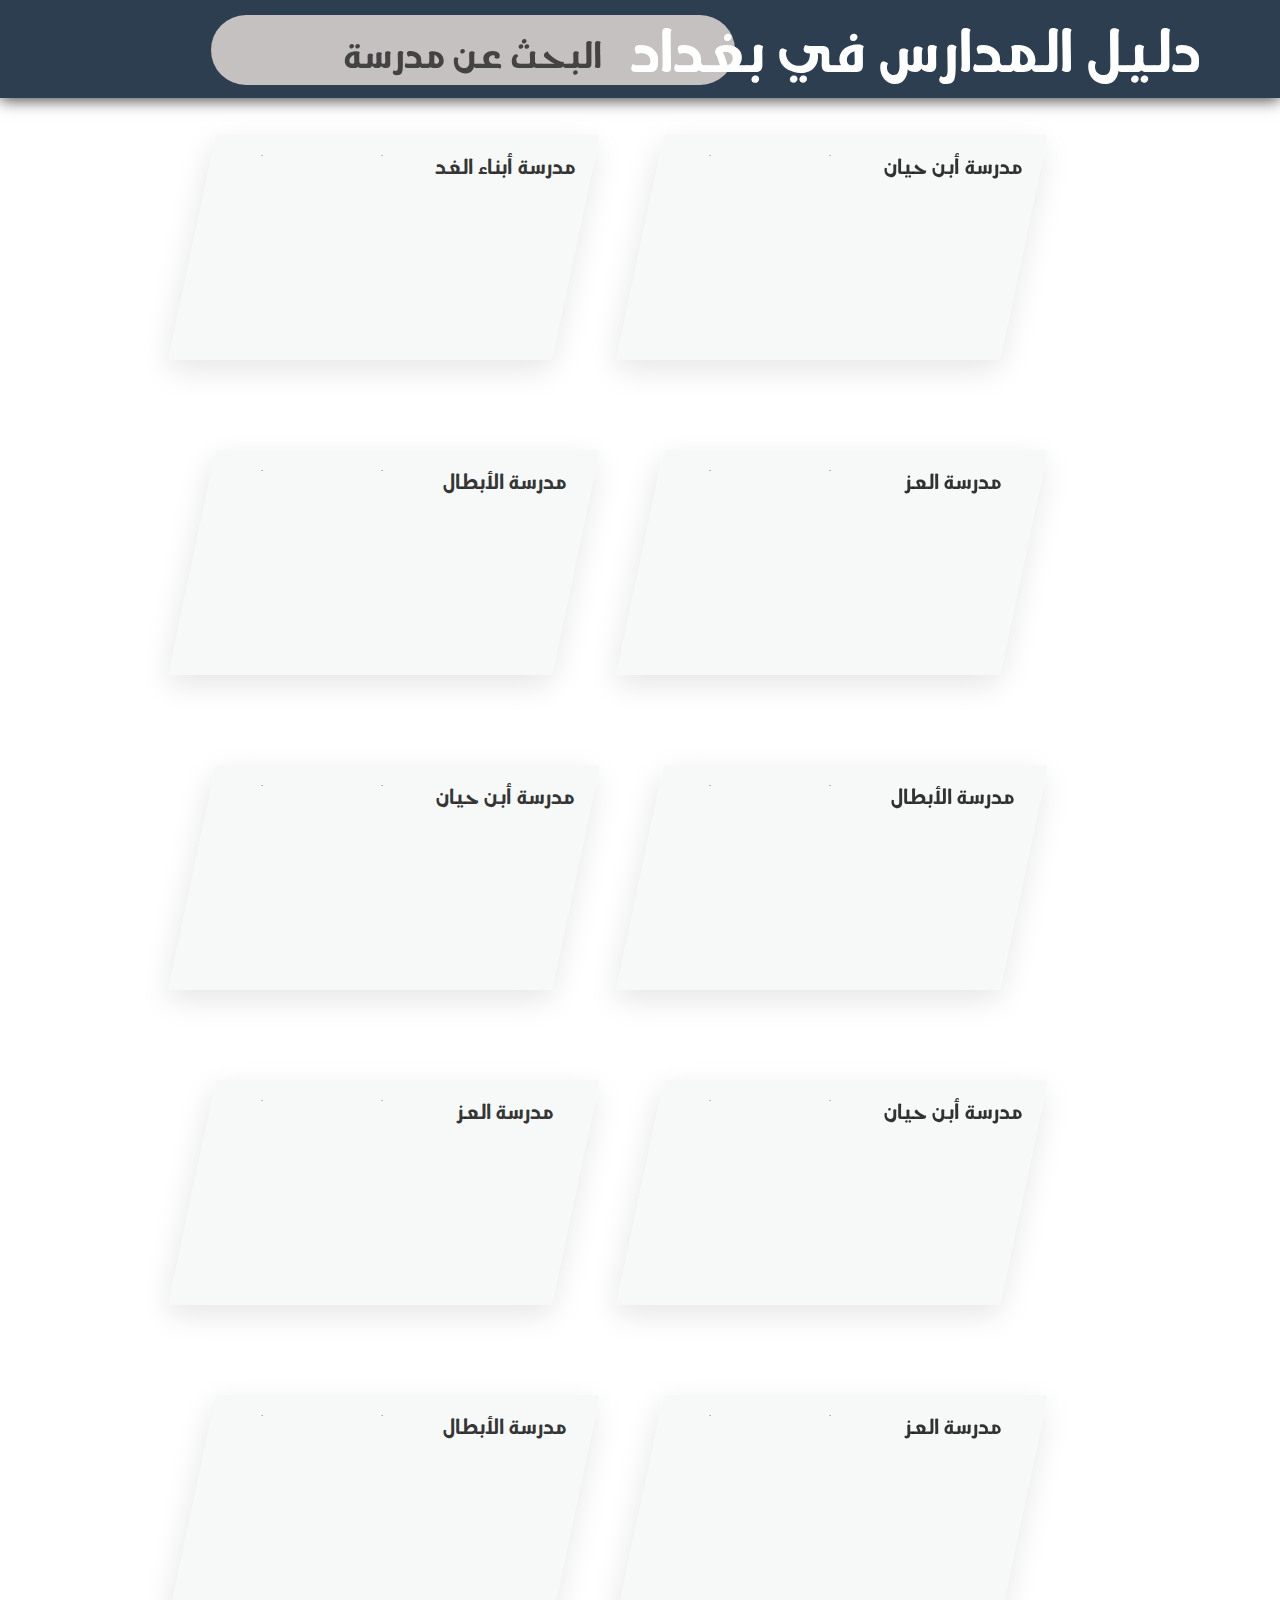
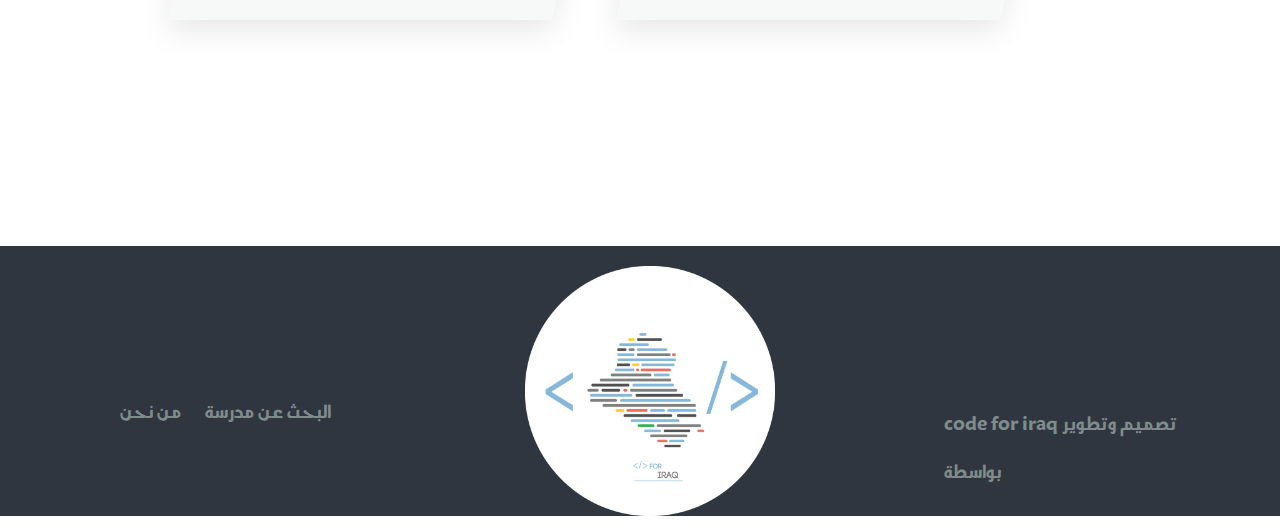
==== table.html @ 4a54a431 "add file" ====
<!DOCTYPE html>
<html >
    
    <head>
        <meta charset="utf-8">
        <title>Baghdad Schools</title>
        <link rel="stylesheet" href="style.css">
        <link rel="stylesheet" href="font.css"> 


    </head>
    <body>
      <header class="header-2">
            <div class=" ganeral_item">
                    <form action="#" class="search">
                            <input type="text" class="search__input" placeholder="البحث عن مدرسة">
                    </form>
                <span class="label">دليل المدارس في بغداد</span> 
            </div>      
            
                
            <div class="card_space">
            <div class="card-1 card ">
                <span class="school_name"> مدرسة أبناء الغد الثانوية</span>
                <div class="btn btn_blue btn-11">تفاصيل</div>
                <div class="btn btn_blue btn-12"> عرض الموقع</div>

                <div class="mapouter">
                    <div class="gmap_canvas">
                        <iframe  id="gmap_canvas" src="https://maps.google.com/maps?q=university%20of%20san%20francisco&t=&z=13&ie=UTF8&iwloc=&output=embed" frameborder="0" scrolling="no" marginheight="0" marginwidth="0">
                        </iframe>
            </div>
        </div>
    </div>

           
    <div class="card-1 card ">
            <span class="school_name"> مدرسة أبن حيان الأعدادية</span>
            <div class="btn btn_blue btn-11">تفاصيل</div>
            <div class="btn btn_blue btn-12"> عرض الموقع</div>

            <div class="mapouter">
                <div class="gmap_canvas">
                    <iframe  id="gmap_canvas" src="https://maps.google.com/maps?q=university%20of%20san%20francisco&t=&z=13&ie=UTF8&iwloc=&output=embed" frameborder="0" scrolling="no" marginheight="0" marginwidth="0">
                    </iframe>
        </div>
    </div>
</div>

<div class="card">
        <span class="school_name"> مدرسة الأبطال الأبتدائية</span>
        <div class="btn btn_blue btn-11">تفاصيل</div>
        <div class="btn btn_blue btn-12"> عرض الموقع</div>

        <div class="mapouter">
            <div class="gmap_canvas">
                <iframe  id="gmap_canvas" src="https://maps.google.com/maps?q=university%20of%20san%20francisco&t=&z=13&ie=UTF8&iwloc=&output=embed" frameborder="0" scrolling="no" marginheight="0" marginwidth="0">
                </iframe>
    </div>
</div>
</div>

<div class="card">
        <span class="school_name"> مدرسة العز مالمتوسطة</span>
        <div class="btn btn_blue btn-11">تفاصيل</div>
        <div class="btn btn_blue btn-12"> عرض الموقع</div>

        <div class="mapouter">
            <div class="gmap_canvas">
                <iframe  id="gmap_canvas" src="https://maps.google.com/maps?q=university%20of%20san%20francisco&t=&z=13&ie=UTF8&iwloc=&output=embed" frameborder="0" scrolling="no" marginheight="0" marginwidth="0">
                </iframe>
    </div>
</div>
</div>

<div class="card">
    <span class="school_name"> مدرسة أبن حيان الأعدادية</span>
    <div class="btn btn_blue btn-11">تفاصيل</div>
    <div class="btn btn_blue btn-12"> عرض الموقع</div>

    <div class="mapouter">
        <div class="gmap_canvas">
            <iframe  id="gmap_canvas" src="https://maps.google.com/maps?q=university%20of%20san%20francisco&t=&z=13&ie=UTF8&iwloc=&output=embed" frameborder="0" scrolling="no" marginheight="0" marginwidth="0">
            </iframe>
</div>
</div>
</div>

<div class="card">
<span class="school_name"> مدرسة الأبطال الأبتدائية</span>
<div class="btn btn_blue btn-11">تفاصيل</div>
<div class="btn btn_blue btn-12"> عرض الموقع</div>

<div class="mapouter">
    <div class="gmap_canvas">
        <iframe  id="gmap_canvas" src="https://maps.google.com/maps?q=university%20of%20san%20francisco&t=&z=13&ie=UTF8&iwloc=&output=embed" frameborder="0" scrolling="no" marginheight="0" marginwidth="0">
        </iframe>
</div>
</div>
</div>

<div class="card">
<span class="school_name"> مدرسة العز مالمتوسطة</span>
<div class="btn btn_blue btn-11">تفاصيل</div>
<div class="btn btn_blue btn-12"> عرض الموقع</div>

<div class="mapouter">
    <div class="gmap_canvas">
        <iframe  id="gmap_canvas" src="https://maps.google.com/maps?q=university%20of%20san%20francisco&t=&z=13&ie=UTF8&iwloc=&output=embed" frameborder="0" scrolling="no" marginheight="0" marginwidth="0">
        </iframe>
</div>
</div>
</div>

<div class="card">
    <span class="school_name"> مدرسة أبن حيان الأعدادية</span>
    <div class="btn btn_blue btn-11">تفاصيل</div>
    <div class="btn btn_blue btn-12"> عرض الموقع</div>

    <div class="mapouter">
        <div class="gmap_canvas">
            <iframe  id="gmap_canvas" src="https://maps.google.com/maps?q=university%20of%20san%20francisco&t=&z=13&ie=UTF8&iwloc=&output=embed" frameborder="0" scrolling="no" marginheight="0" marginwidth="0">
            </iframe>
</div>
</div>
</div>

<div class="card">
<span class="school_name"> مدرسة الأبطال الأبتدائية</span>
<div class="btn btn_blue btn-11">تفاصيل</div>
<div class="btn btn_blue btn-12"> عرض الموقع</div>

<div class="mapouter">
    <div class="gmap_canvas">
        <iframe  id="gmap_canvas" src="https://maps.google.com/maps?q=university%20of%20san%20francisco&t=&z=13&ie=UTF8&iwloc=&output=embed" frameborder="0" scrolling="no" marginheight="0" marginwidth="0">
        </iframe>
</div>
</div>
</div>

<div class="card">
<span class="school_name"> مدرسة العز مالمتوسطة</span>
<div class="btn btn_blue btn-11">تفاصيل</div>
<div class="btn btn_blue btn-12"> عرض الموقع</div>

<div class="mapouter">
    <div class="gmap_canvas">
        <iframe  id="gmap_canvas" src="https://maps.google.com/maps?q=university%20of%20san%20francisco&t=&z=13&ie=UTF8&iwloc=&output=embed" frameborder="0" scrolling="no" marginheight="0" marginwidth="0">
        </iframe>
</div>
</div>
</div>
</div>
        </header>

        <div class="popup" id="popup">

                <div class="popupwindow">
                    <div class="exit" >
                        <a href="#exit">
                        <img class="exit_img" src="icon.png" alt="exit icon">
                        </a>
                    </div>
        
                   
                    <p class="aboutus_p">
                        
                        
                    وهي مبادرةإنسانية غير ربحية تهدف الى خدمة المجتمع 
                    عن طريق البرمجة، تعتبر هذه المبادرة مبادرة تعليمية حقيقية ترعى المهتمين بتعلم تصميم وبرمجة تطبيقات الهاتف الجوال 
                    ومواقع الانترنت وبرامج الحاسوب والشبكات والاتصالات ونظم تشغيل الحاسوب باستخدام التقنيات مفتوحة المصدر كما توفر لهم
                    جميع الدروس التعليمية الازمة وبشكل مجاني تماما بل الاهم من ذلك تعتمد على مبدا المواطنة والمشاركة الفاعلة
                    في تأسيس وبناء المجتمع تدعو هذه المبادرة جميع الطلبة والخريجين والهواة والاساتذة الجامعيين والمهتمين
                    مجال البرمجة وتقنيات المعلومات وكذلك الاختصاصات الأخرى السب التطوع والمشاركة الفعلية لأجل الاتقاء 
                    بواقع البلد, حيث تعتبر فرضة عظيمة اكتساب الخبرة والمهارة عن طريق تصميم وتنفيذ برامج وتطبيقات 
                    من شأنها خدمة المواطن وذلك ضمن مجاميع عمل نشطة وفعالة يتعاون فيها جميع الافراد كفريق واحد
                    تبادل الآراء والخبرات ويطرح الافكار ليتم مناقشتها وتطبيقها على أرض الواقع, كما تفتح المجال
                    لجميع المواطنين العراقيين ومن جميع الاختصاصات الى المشاركة الفاعلة في هذه المشاريع لرفد 
                    .الفريق بالخبرات والأفكار والآراء والمقترحات التي من شأنها خدمة المجتمع بأفضل ما يمكن 
        
                    </p>
        
                    <img class="logo_img popup_logo" src="logo.png" alt="code for iraq logo">
        
        
                </div>
        
            </div>
        
            </main>
                <footer class="footer">
        
                    <div class="footer_nav" >
                        <ul >
                                <li class="nav_item about_us_butom " ><a class="nav_item-b" id="popup" href="#popup" >من نحن</li>
                                <li class="nav_item"> <a class="nav_item-b" href="index.html#school_search">البحث عن مدرسة</a> </li>
                            </ul>
        
                    </div>
                    <div class="logo">
                            <img class="logo_img" src="logo.png" alt="code for iraq logo">
                            
                    </div>
        
                    <div class="copyright"> code for iraq تصميم وتطوير بواسطة</div>
        
                </footer>
        
               
        

        
        <script src="javs.js"></script>

    </body>
</html>
---- style.css ----
/*....................basic set .....................*/
/*....................basic set .....................*/
/*....................basic set .....................*/
*,
*::before,
*::after {
  margin: 0;
  padding: 0;
  box-sizing: inherit; 
  user-select: none;
}
html {
    box-sizing: border-box;
    font-size: 62.5%;
    font-family: 'AraJozoor-Regular';
	src: url('font/AraJozoor-Regular.eot');
	src: local('☺'), url('font/AraJozoor-Regular.woff') format('woff'), url('font/AraJozoor-Regular.ttf') format('truetype'), url('font/AraJozoor-Regular.svg') format('svg');
	font-weight: normal;
    font-style: normal;
    background-color: #fff ;

}




/*....................header&section .....................*/
/*....................header&section .....................*/
/*....................header&section .....................*/

.header{
    height: 96vh;
    background-image: linear-gradient(to right bottom,rgba(52, 73, 94,0.8), rgba(44, 62, 80,0.8)), url(school.jpg);
    background-size: cover ;
    background-position: top;
    display: flex ;
    justify-content: center;
    overflow: hidden;
    position: relative;
    background-attachment: fixed;
}

.section-2{
    margin: 4vh 2vw 0  2vw ;
    border-radius: 3px ;
    height: 105vh;
    display: flex ;
    justify-content: center;
    overflow: hidden;
    position: relative;
    background-color:rgba(236, 240, 241, 0.5);

}

.header-2{
    width: 98vw ;
    height: 200.1vh;
    background-color: #fff ;
    position: relative;
    overflow: hidden;
}

/*....................index layout .....................*/
/*....................index layout .....................*/
/*....................index layout .....................*/

/*....................header .....................*/
.write-continer{
    position: relative;
    top:30vh ;
    color: #fff ;
    font-size: 5rem ;
    text-align: right ;  
}

.write-1{
    margin: -5vh ;
}

.write-2{
    margin-right: 2vw ;

}
/*....................section-2 .....................*/


.ganeral_item {
    height: 12vh;
    width: 100vw;
    background-color: rgb(44, 62, 80) ;
    margin-top: -1rem ;
    padding: 0 ;
    font-size: 5rem ;
    color: #fff ;
    text-align: right ;
    position: fixed;
    top: 0;
    z-index: 100 ;
    box-shadow: 0px 2px 15px 0px rgba(0,0,0,0.75);;

}


.item{
    display: flex ;
    justify-content: center ;
    position: absolute;
}

.item-2{
    display: flex ;
    justify-content: center;
    top: 70vh ;
    position: absolute;
}

.item-3 {
    display: flex;
    text-align: center ;
    justify-content: center;
    position: absolute;
    top: 82vh ;
}

.item-4{
    display: flex ;
    justify-content: center;
    top: 57vh ;
    position: absolute;
}


/*....................footer .....................*/
.footer{
    margin-top: 5vh ;
    width: 100%;
    height: 30vh;
    background-color: #2f3640 ;
    display: flex ;
    justify-content: space-between ;
}

.logo{
    margin-top: 2rem ;
}
.logo:hover{
}


.logo_img{
    height: 25rem;
}

.copyright{
    
    margin-top: 12% ;
    margin-right: 8rem ;
    width:20vw ;
    font-size: 2rem ;
    color: #7f8c8d ;
}

.footer_nav{
    margin-top: 11% ;
    margin-left: 10rem ;
    width:20vw ;
    font-size: 2rem ;
    color: #7f8c8d ;
    display: inline-block;
}
.nav_item{
    display: inline-block ;
    margin-left: 2rem ;
    padding-bottom: 0 ;

}

.nav_item-b{
     text-decoration: none ;
     color: #7f8c8d ;
     transition: all .4s  ;    
}

.nav_item-b:hover {
    color: rgba(255, 255, 255, 0.836) ;
    border-bottom: 3px solid rgba(255, 255, 255, 0.836)  ;
}




/*....................contents .....................*/
/*....................contents .....................*/
/*....................contents .....................*/

/*....................btn.....................*/

.btn {
    position: absolute;
    font-size: 5rem ;
    color: #fff ;
    cursor: pointer;
    border-radius: 10px ;
    text-align: center ;
    text-decoration: none;
}


.btn::before {
    content: "" ;
    width: 0;
    height: 100%;
    position: absolute;
    top: 50% ;
    left: 50%;
    transform: translate(-50% , -50%) ;
    border-radius: 10px;
    z-index: -1 ;
    background-color: #fff ;
    transition: all .4s  ease-out ;    
    
}

.btn:hover::before {
    width: 100%;
}

.btn_blue{
    background-color: rgba(44, 62, 80,0.9) ;
    padding: 0 ;
    height: 10vh;
    width: 15vw;
    transition: all 0.4s ;
}

.btn_orange{
    background-color: rgba(230, 125, 34, 0.9) ;
    height: 12vh;
    width: 20vw;
}


.btn_orange:hover,
.btn_orange:visited
{

    box-shadow: 2px 2px 6px rgba(166, 207, 248, 0.9);
    transform: translateY(-3px);
    color:rgb(31, 31, 31);
    transition: all 0.4s ;
        
}

.btn_blue:hover {
    box-shadow: 2px 2px 8px rgba(230, 125, 34, 0.3);
    transform: translateY(-3px);
    transition: all 0.4s ;
    color:rgb(31, 31, 31);

}


      

.btn-1{
    top: 10vh ;
}
.btn-2{
    top: 26vh ;
    left:2vw ;
}
.btn-3{
    top: 26vh ;
    right:2vw ;
}
.btn-4{
    top: 42vh ;
}

.btn-5{
    left: 50vw;
}
.btn-6{
    right:50vw ;
}
.btn-14{
    right:50vw ;
}
.btn-13{
    left:50vw ;
}
.btn-7{
    left: 50vw;

}
.btn-8{
    border-radius: 150px ;
    opacity: 0 ;
}
.btn-9{
    right: 50vw;


}

.btn-11,
.btn-12{
 width: 1px;
 height:1px;
 font-size: 0rem ;
 position: absolute ;
}

.btn-11{
    top: 2rem ;
    left: 17rem;
}

.btn-12{
    top: 2rem ;
    left: 5rem;
}

.btn-10{
    right: 10vw;
    height: 7vh;
    width: 10vw ;
    font-size: 250% ;
}


/*....................search.....................*/
.search{
    position: absolute;
    display: inline ;
    top:  0 ;
    left: 8rem ;
}

.search__input {
    font-family: inherit ;
    font-size: 100%;
    color: rgb(54, 52, 52); 
    background-color: rgb(197, 193, 193);
    border: none;
    padding: 2rem 2rem;
    border-radius: 100px;
    width: 80%;
    height: 7rem;
    text-align: center;
    transition: all .4s;

}
.search__input:focus {
      outline: none;
      width: 100%;
      background-color: rgb(255, 255, 255);
      text-align: right;

 }
.search__input::-webkit-input-placeholder {
    font-size: 80% ;
    color: rgb(68, 67, 67); 

}

.search__input_big{
    width: 125%;
    height: 7.5rem;
    font-size: 6em ;
}

.search_big{
    top: 50vh;
    left: 25vw;
}

.search__input_big:focus { outline: none;
    width: 150%;
    transform: translatey(-1rem) ;
    transform: translateX(-3rem) ;
}
/*....................label.....................*/

.label{
    position: absolute;
    top:  -2rem ;
    right: 8rem ;
    display: inline ;
    font-size: 130% ;

}
.show_select{
    display: flex;
    text-align: center ;
    justify-content: center;
    position: absolute;
    top: 94vh ;
}

.show_select-text{
   position: absolute;
   left:0vw;
   height: 7vh;
   width: 30vw ;
   background-color: #fff ;
   color: inherit ;
   font-family: inherit ;
   font-size: inherit ;
   border-radius: 10px ;
   text-align: center ;
    font-size: 250%;
}

/*....................card.....................*/
.card_space{
    width: 70vw ;
    display: flex ;
    margin-left: 10vw ;
    justify-content: center ;
    text-align: center ;
    flex-wrap: wrap ;

}

.card{
    position: relative;
    margin-top:10vh ;
    margin-left: 5vw ;
    width: 30vw ;
    height: 25vh;
    background-color: rgba(236, 240, 241, 0.418) ;
    border-radius: 3px ;
    box-shadow: 0 1rem 3rem rgba(0,0,0,0.1);
    transform: skewX(-12deg);
}

.card-1{
    margin-top:15vh !important ;
}
.school_name{
    color: rgba(0, 0, 0, 0.8) ;
    position: absolute ;
    top: .25rem ;
    right: 1rem ;
    font-size: 2.3rem;
    font-weight: 100 ;
    height: 30% ;
    width: 40% ;
    transform: skewX(12deg);
    text-align: center ;
    transition: color .6s ;
    overflow: hidden;
    
}
.school_name::before{
    content: "";
    position: absolute;
    top: 0;
    left: 0;
    height: 100%;
    width: 3px;
    border-radius: 10px;
    background-color:rgb(230, 125, 34);
    transform: scaleY(0);
    z-index: -1 ;
    transition: transform .2s,
                width .4s cubic-bezier(1,0,0,1) .2s,
                background-color .1s;
               

}
.card:hover .school_name::before{
    transform: scaleY(1);
    width: 100% ;
}
.card:hover .school_name{
    color: #fff ;
}

.card:hover .btn-11,
.card:hover .btn-12
{
    width: 10rem ;
    height:auto;
    font-size: 2rem ;
    border-radius: 10px ;

}

/*gps*/
.mapouter{position:relative;
    position: absolute ;
    top: 7.9rem ;
    height:60%;
    width:99%;
    border-radius: 5px ;

}
   
#gmap_canvas {
    overflow:hidden;
        background:none!important;
        height:60%;
        width:99%;
}


/*....................popup-window.....................*/


.popup{
    opacity: 0;
    z-index: -1000 ;
    position: fixed;
    top: 0 ;
    height: 100vh;
    width: 100vw ;
    background-color:rgba(45, 52, 54,.9);
    display: flex ;
    justify-content: center ;
    text-align: center ;
    transition: all .1s  ;
}

.popupwindow{
    position: absolute;
    top: 50%;
    transform: scale(.0005) translatey(-50%);
    z-index: 10000 ;
    height: 65vh;
    width: 70vw ;
    background-color: #fff ;
    color: black ;
    text-align: right ;
    font-size: 2rem ;
    padding: 15rem 14rem 0rem 10rem ;
    box-shadow: 0px 2px 6px  rgba(0, 0, 0, 0.8) ;
    border-radius: 4px ;
    transition:  .4s .3s;
}

.exit{
    position: absolute;
    top:3rem ;
    right: 3rem ;
    border-radius: 1000rem ;
    height: 2.8rem ;
    width: 2.8rem ;
    transition: all .4s ;
}

.exit:hover{
    background-color:  rgba(230, 125, 34, 0.8);
    transform: translatey(-3px);
    box-shadow: 4px 10px 10px 0px rgba(0,0,0,0.75);;
}

.exit_img{
    height: 3.5rem ;
    width: 3.5rem ;
    transform: translatey(-3px);
    transition: all .4s ;
}

.exit_img:hover{
    transform: translatey(-3px);
}
.popup_logo{
    position: absolute;
    top: -7rem ;
    left: 50% ;
    transform: translateX(-50%);
    z-index: -1 ;
    transition: all .4s ;
}
.popup:target{
    opacity: 1;
    z-index: 1000 ;

}

.popup:target .popupwindow {
    transform: scale(1) translatey(-50%);

}
.popup_logo:hover{
    animation: logo_inmation .8s infinite ease-out;
    
}

@keyframes logo_inmation {

0%{
    transform: scale(1) translate(0 ,0) translatex(-50%);
}

50%{
    transform: scale(1.05) translate(4px ,-4px) translatex(-50%);

}

100%{
    transform: scale(1.001) translate(.11px ,-.11px) translatex(-50%);
}

}
---- font.css ----
/*
= = = = = = = = = = = = = = = = = = = = = = = = = = = = = = = = =  
=     00   00 00 00   00 00 00   00 00 00   00 00 00   00 00    =
=     00   00    00        00    00    00   00    00   00       =
=     00   00    00      00      00    00   00    00   00       =
=     00   00    00    00        00    00   00    00   00       =
=  00 00   00 00 00   00 00 00   00 00 00   00 00 00   00       =
= = = = = = = = = = = = = = = = = = = = = = = = = = = = = = = = =
*/

@font-face {
	font-family: 'AraJozoor-Regular';
	src: url('font/AraJozoor-Regular.eot');
	src: local('☺'), url('font/AraJozoor-Regular.woff') format('woff'), url('font/AraJozoor-Regular.ttf') format('truetype'), url('font/AraJozoor-Regular.svg') format('svg');
	font-weight: normal;
	font-style: normal;
}
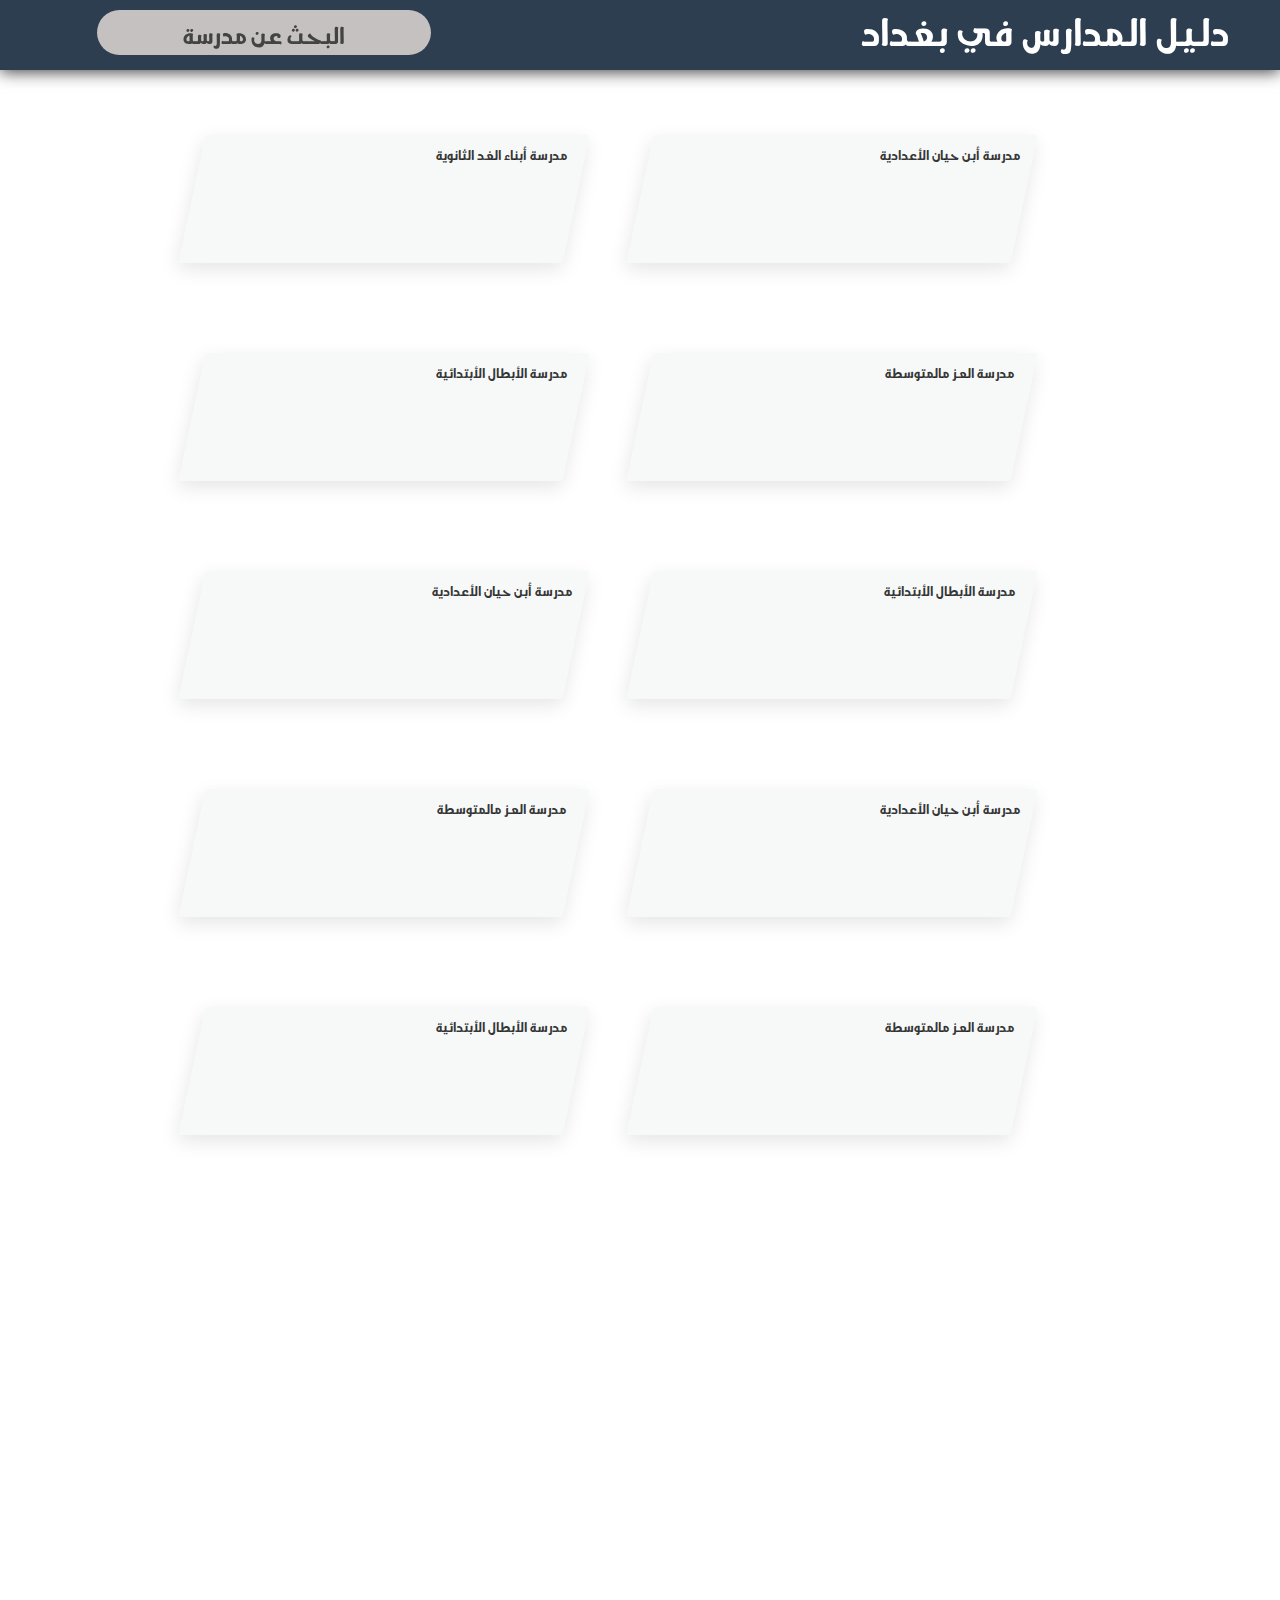
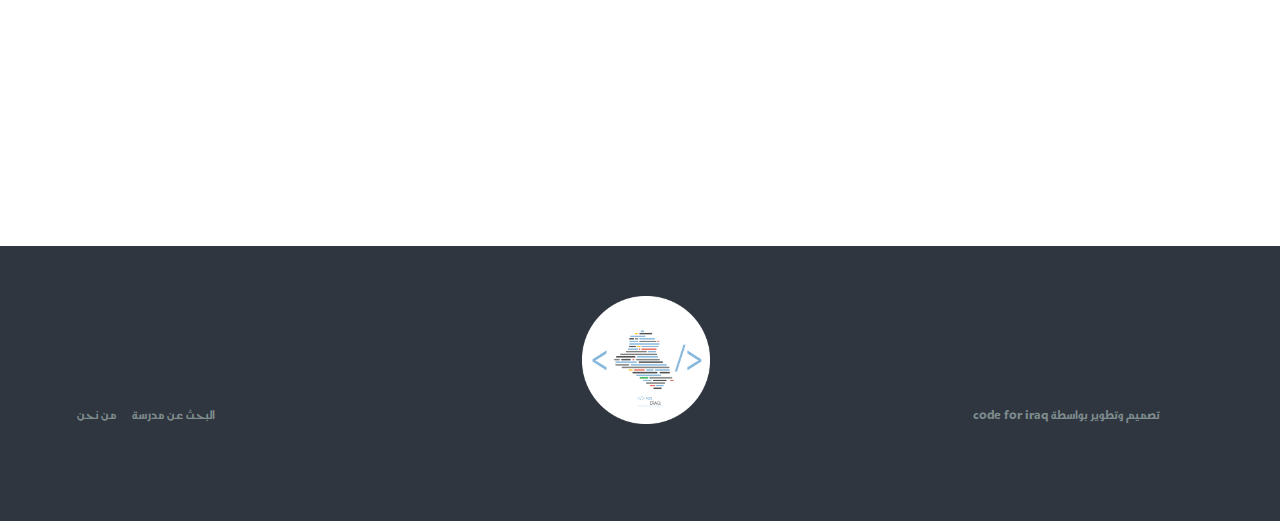
==== commit a454a102: "add back bottom" ====
--- a/table.html
+++ b/table.html
@@ -4,12 +4,23 @@
     <head>
         <meta charset="utf-8">
         <title>Baghdad Schools</title>
-        <link rel="stylesheet" href="style.css">
-        <link rel="stylesheet" href="font.css"> 
+        <link rel="stylesheet" href="css/style.css">
+        <link rel="stylesheet" href="css/font.css"> 
 
 
     </head>
+
+
+    
+
+    
     <body>
+
+            <div class=" re-load"  >
+             <a class="icon-back" href="index.html#school_search" >
+
+             </a>
+                </div>
       <header class="header-2">
             <div class=" ganeral_item">
                     <form action="#" class="search">
@@ -158,7 +169,7 @@
                 <div class="popupwindow">
                     <div class="exit" >
                         <a href="#exit">
-                        <img class="exit_img" src="icon.png" alt="exit icon">
+                        <img class="exit_img" src="img/icon.png" alt="exit icon">
                         </a>
                     </div>
         
@@ -180,7 +191,7 @@
         
                     </p>
         
-                    <img class="logo_img popup_logo" src="logo.png" alt="code for iraq logo">
+                    <img class="logo_img popup_logo" src="img/logo.png" alt="code for iraq logo">
         
         
                 </div>
@@ -198,7 +209,7 @@
         
                     </div>
                     <div class="logo">
-                            <img class="logo_img" src="logo.png" alt="code for iraq logo">
+                            <img class="logo_img" src="img/logo.png" alt="code for iraq logo">
                             
                     </div>
         
@@ -210,7 +221,7 @@
         
 
         
-        <script src="javs.js"></script>
+        <script src="js/javs.js"></script>
 
     </body>
 </html>--- a/css/style.css
+++ b/css/style.css
@@ -0,0 +1,691 @@
+
+
+/*....................basic set .....................*/
+/*....................basic set .....................*/
+/*....................basic set .....................*/
+*,
+*::before,
+*::after {
+  margin: 0;
+  padding: 0;
+  box-sizing: inherit; 
+  user-select: none;
+}
+html {
+    box-sizing: border-box;
+    font-size: 62.5%;
+    font-family: 'AraJozoor-Regular';
+	src: url('font/AraJozoor-Regular.eot');
+	src: local('☺'), url('font/AraJozoor-Regular.woff') format('woff'), url('font/AraJozoor-Regular.ttf') format('truetype'), url('font/AraJozoor-Regular.svg') format('svg');
+	font-weight: normal;
+    font-style: normal;
+    background-color: #fff ;
+}
+@media only screen and (max-width: 109.375em) { 
+    html {
+        font-size: 50% ;
+    }
+}
+
+@media only screen and (max-width: 1500px) { 
+    html {
+        font-size: 40% ;
+    }
+}
+
+
+
+
+
+/*....................header&section .....................*/
+/*....................header&section .....................*/
+/*....................header&section .....................*/
+
+.header{
+    height: 96vh;
+    background-image: linear-gradient(to right bottom,rgba(52, 73, 94,0.8), rgba(44, 62, 80,0.8)), url('/img/school.jpg');
+    background-size: contain ;
+    background-position: top;
+    display: flex ;
+    justify-content: center;
+    overflow: hidden;
+    position: relative;
+    background-attachment: fixed;
+}
+
+.section-2{
+    margin: 4vh 2vw 0  2vw ;
+    border-radius: 3px ;
+    height: 105vh;
+    display: flex ;
+    justify-content: center;
+    overflow: hidden;
+    position: relative;
+    background-color:rgba(236, 240, 241, 0.5);
+
+}
+
+.header-2{
+    width: 98vw ;
+    height: 200.1vh;
+    background-color: #fff ;
+    position: relative;
+    overflow: hidden;
+}
+
+/*....................index layout .....................*/
+/*....................index layout .....................*/
+/*....................index layout .....................*/
+
+/*....................header .....................*/
+.write-continer{
+    position: relative;
+    margin-top: 30vh ;
+    color: #fff ;
+    font-size: 5rem ;
+    text-align: right ;  
+}
+
+@media only screen and (max-width: 109.375em) { 
+   .write-continer{
+      margin-top:35vh ;
+      font-size: 6rem ;
+
+}
+
+}
+
+.write-1{
+    margin: -5vh ;
+}
+
+.write-2{
+    margin-right: 2vw ;
+
+}
+/*....................section-2 .....................*/
+
+
+.ganeral_item {
+    height: 12rem;
+    width: 100vw;
+    background-color: rgb(44, 62, 80) ;
+    margin-top: -1rem ;
+    padding: 0 ;
+    font-size: 5rem ;
+    color: #fff ;
+    text-align: right ;
+    position: fixed;
+    top: 0;
+    z-index: 100 ;
+    box-shadow: 0px 2px 15px 0px rgba(0,0,0,0.75);;
+
+}
+
+
+.item{
+    display: flex ;
+    justify-content: center ;
+    position: absolute;
+}
+
+.item-2{
+    display: flex ;
+    justify-content: center;
+    top: 70vh ;
+    position: absolute;
+}
+
+.item-3 {
+    display: flex;
+    text-align: center ;
+    justify-content: center;
+    position: absolute;
+    top: 82vh ;
+}
+
+.item-4{
+    display: flex ;
+    justify-content: center;
+    top: 57vh ;
+    position: absolute;
+}
+
+
+/*....................footer .....................*/
+.footer{
+    margin-top: 5vh ;
+    width: 100%;
+    height: 275px;
+    background-color: #2f3640 ;
+    display: flex ;
+    justify-content: space-between ;
+}
+
+.logo{
+    margin-top: 50px ;
+
+}
+
+.logo_img{
+    height: 20rem;
+}
+
+.copyright{
+    
+    margin-top: 12% ;
+    margin-right: 8rem ;
+    width:20vw ;
+    font-size: 2rem ;
+    color: #7f8c8d ;
+}
+
+.footer_nav{
+    margin-top: 12% ;
+    margin-left: 10rem ;
+    width:20vw ;
+    font-size: 2rem ;
+    color: #7f8c8d ;
+    display: inline-block;
+}
+.nav_item{
+    display: inline-block ;
+    margin-left: 2rem ;
+    padding-bottom: 0 ;
+
+}
+
+.nav_item-b{
+     text-decoration: none ;
+     color: #7f8c8d ;
+     transition: all .4s  ;    
+}
+
+.nav_item-b:hover {
+    color: rgba(255, 255, 255, 0.836) ;
+    border-bottom: 3px solid rgba(255, 255, 255, 0.836)  ;
+}
+
+
+
+
+/*....................contents .....................*/
+/*....................contents .....................*/
+/*....................contents .....................*/
+
+/*....................btn.....................*/
+
+.btn {
+    position: absolute;
+    font-size: 4.5rem ;
+    color: #fff ;
+    cursor: pointer;
+    border-radius: 7px ;
+    text-align: center ;
+    text-decoration: none;    
+    overflow: hidden;
+}
+
+
+.btn::before {
+    content: "" ;
+    width: 0;
+    height: 100%;
+    position: absolute;
+    top: 50% ;
+    left: 50%;
+    transform: translate(-50% , -50%) ;
+    border-radius: 10px;
+    z-index: -1 ;
+    background-color: #fff ;
+    transition: all .4s  ease-out ;    
+    
+}
+
+.btn:hover::before {
+    width: 110%;
+}
+
+.btn_blue{
+    background-color: rgba(44, 62, 80,0.9) ;
+    padding: 0 ;
+    height: 10rem;
+    width: 27.5rem;
+    transition: all 0.4s ;
+}
+
+.btn_orange{
+    background-color: rgba(230, 125, 34, 0.9) ;
+    height: 12rem;
+    width: 33rem;
+}
+
+
+.btn_orange:hover,
+.btn_orange:visited
+{
+
+    box-shadow: 2px 2px 6px rgba(166, 207, 248, 0.9);
+    transform: translateY(-3px);
+    color:rgb(31, 31, 31);
+    transition: all 0.4s ;
+        
+}
+
+.btn_blue:hover {
+    box-shadow: 2px 2px 8px rgba(230, 125, 34, 0.3);
+    transform: translateY(-3px);
+    transition: all 0.4s ;
+    color:rgb(31, 31, 31);
+
+}
+
+
+      
+
+.btn-1{
+    top: 10vh ;
+}
+.btn-2{
+    top: 26vh ;
+    left:2vw ;
+}
+.btn-3{
+    top: 26vh ;
+    right:2vw ;
+}
+.btn-4{
+    top: 42vh ;
+}
+
+.btn-5{
+    left: 50vw;
+}
+.btn-6{
+    right:50vw ;
+}
+.btn-14{
+    right:50vw ;
+}
+.btn-13{
+    left:50vw ;
+}
+.btn-7{
+    left: 50vw;
+
+}
+.btn-8{
+    border-radius: 150px ;
+    opacity: 0 ;
+}
+.btn-9{
+    right: 50vw;
+
+
+}
+
+.btn-11,
+.btn-12{
+ width: .00005px;
+ height:.00005px;
+ font-size: 0rem ;
+ position: absolute ;
+}
+
+.btn-11{
+    top: 2rem ;
+    left: 17rem;
+}
+
+.btn-12{
+    top: 2rem ;
+    left: 5rem;
+}
+@media only screen and (max-width: 1000px) { 
+    .btn-11{
+        top: 2rem ;
+        left: 15rem;
+    }
+    
+    .btn-12{
+        top: 2rem ;
+        left: 2rem;
+    }
+}
+.btn-10{
+    right: 10vw;
+    height: 7rem;
+    width: 19.25rem ;
+    font-size: 3rem ;
+}
+
+
+/*....................search.....................*/
+.search{
+    position: absolute;
+    display: inline ;
+    top:  0 ;
+    left: 1vw ;
+}
+
+.search__input {
+    font-family: inherit ;
+    font-size: 100%;
+    color: rgb(54, 52, 52); 
+    background-color: rgb(197, 193, 193);
+    border: none;
+    padding: 2rem 2rem;
+    border-radius: 100px;
+    width: 80%;
+    height: 7rem;
+    text-align: center;
+    transition: all .4s;
+
+}
+.search__input:focus {
+      outline: none;
+      width: 100%;
+      background-color: rgb(255, 255, 255);
+      text-align: right;
+
+ }
+.search__input::-webkit-input-placeholder {
+    font-size: 80% ;
+    color: rgb(68, 67, 67); 
+
+}
+
+.search__input_big{
+    width: 125%;
+    height: 7.5rem;
+    font-size: 6rem ;
+}
+
+.search_big{
+    top: 60vh;
+    left: 50%;
+    transform: translate(-65% ,-65%);
+}
+
+@media only screen and (max-height: 750px) { 
+    .search_big{
+        top: 70vh;
+      
+    }
+}
+
+
+.search__input_big:focus { outline: none;
+    width: 150%;
+    transform: translatey(-1rem) ;
+    transform: translateX(-3rem) ;
+}
+/*....................label.....................*/
+
+.label{
+    position: absolute;
+    top:  -2rem ;
+    right: 8rem ;
+    display: inline ;
+    font-size: 130% ;
+
+}
+.show_select{
+    display: flex;
+    text-align: center ;
+    justify-content: center;
+    position: absolute;
+    top: 94vh ;
+}
+
+.show_select-text{
+   position: absolute;
+   left:0vw;
+   height: 7vh;
+   width: 30vw ;
+   background-color: #fff ;
+   color: inherit ;
+   font-family: inherit ;
+   font-size: inherit ;
+   border-radius: 10px ;
+   text-align: center ;
+    font-size: 250%;
+}
+
+/*....................card.....................*/
+.card_space{
+    width: 70vw ;
+    display: flex ;
+    margin-left: 10vw ;
+    justify-content: center ;
+    text-align: center ;
+    flex-wrap: wrap ;
+
+}
+
+.card{
+    position: relative;
+    margin-top:10vh ;
+    margin-left: 5vw ;
+    width: 30vw ;
+    height: 20rem;
+    background-color: rgba(236, 240, 241, 0.418) ;
+    border-radius: 3px ;
+    box-shadow: 0 1rem 3rem rgba(0,0,0,0.1);
+    transform: skewX(-12deg);
+}
+
+.card-1{
+    margin-top:15vh !important ;
+}
+.school_name{
+    color: rgba(0, 0, 0, 0.8) ;
+    position: absolute ;
+    top: .25rem ;
+    right: 1rem ;
+    font-size: 2.3rem;
+    font-weight: 100 ;
+    height: 30% ;
+    width: 40% ;
+    transform: skewX(12deg);
+    text-align: center ;
+    transition: color .6s ;
+    overflow: hidden;
+    
+}
+.school_name::before{
+    content: "";
+    position: absolute;
+    top: 0;
+    left: 0;
+    height: 100%;
+    width: 3px;
+    border-radius: 10px;
+    background-color:rgb(230, 125, 34);
+    transform: scaleY(0);
+    z-index: -1 ;
+    transition: transform .2s,
+                width .4s cubic-bezier(1,0,0,1) .2s,
+                background-color .1s;
+               
+
+}
+.card:hover .school_name::before{
+    transform: scaleY(1);
+    width: 100% ;
+}
+.card:hover .school_name{
+    color: #fff ;
+}
+
+.card:hover .btn-11,
+.card:hover .btn-12
+{
+    width: 10rem ;
+    height:auto;
+    font-size: 2rem ;
+    border-radius: 10px ;
+
+}
+
+/*GPS OF SCHOOL*/
+.mapouter{position:relative;
+    position: absolute ;
+    top: 7.9rem ;
+    height:13.5rem;
+    width:99%;
+    border-radius: 5px ;
+
+}
+   
+#gmap_canvas {
+    overflow:hidden;
+        background:none!important;
+        height:13.5rem;
+        width:99%;
+}
+/*....................back-icon.....................*/
+
+.re-load{
+    width: 9rem ;
+    height: 9rem;
+    position: fixed;
+    border-radius: 100rem ;
+    top: 14% ;
+    right:4% ;
+    z-index: 1000 ;
+    transition:all   0.4s ;
+    display: flex ;
+    justify-content: center ; 
+    text-align: center ;
+    transition: all 0.4s ;
+
+}
+.icon-back{
+    width: 7rem ;
+    height: 7rem;
+    background-image: url('/img/left-arrow-dark') ;
+    background-size: cover;
+    background-position: center ;
+    transform: translateY(1rem) rotate(180deg);
+    transition: all 0.4s ;
+}
+
+.re-load:hover{
+    background-color: rgb(230, 125, 34) ;
+    transform: translateY(-.2rem);
+}
+.re-load:hover .icon-back{
+    background-image: url('img/left-arrow\ -white') ;
+}
+
+
+
+/*....................popup-window.....................*/
+
+
+.popup{
+    opacity: 0;
+    z-index: -1000 ;
+    position: fixed;
+    top: 0 ;
+    height: 100vh;
+    width: 100vw ;
+    background-color:rgba(45, 52, 54,.9);
+    display: flex ;
+    justify-content: center ;
+    text-align: center ;
+    transition: all .1s  ;
+}
+
+.popupwindow{
+    position: absolute;
+    top: 50%;
+    transform: scale(.0005) translatey(-50%);
+    z-index: 10000 ;
+    height: auto;
+    width: 70vw ;
+    background-color: #fff ;
+    color: black ;
+    text-align: right ;
+    font-size: 2rem ;
+    padding: 15rem 14rem 0rem 10rem ;
+    box-shadow: 0px 2px 6px  rgba(0, 0, 0, 0.8) ;
+    border-radius: 4px ;
+    transition:  .4s .3s;
+}
+
+.exit{
+    position: absolute;
+    top:3rem ;
+    right: 3rem ;
+    border-radius: 1000rem ;
+    height: 2.8rem ;
+    width: 2.8rem ;
+    transition: all .4s ;
+}
+
+.exit:hover{
+    background-color:  rgba(230, 125, 34, 0.8);
+    transform: translatey(-3px);
+    box-shadow: 4px 10px 10px 0px rgba(0,0,0,0.75);;
+}
+
+.exit_img{
+    height: 3.5rem ;
+    width: 3.5rem ;
+    transform: translatey(-3px);
+    transition: all .4s ;
+}
+
+.exit_img:hover{
+    transform: translatey(-3px);
+}
+.popup_logo{
+    position: absolute;
+    top: -7rem ;
+    left: 50% ;
+    transform: translateX(-50%);
+    z-index: -1 ;
+    transition: all .4s ;
+}
+.popup:target{
+    opacity: 1;
+    z-index: 1000 ;
+
+}
+
+.popup:target .popupwindow {
+    transform: scale(1) translatey(-50%);
+
+}
+.popup_logo:hover{
+    animation: logo_inmation .8s infinite ease-out;
+    
+}
+
+@keyframes logo_inmation {
+
+0%{
+    transform: scale(1) translate(0 ,0) translatex(-50%);
+}
+
+50%{
+    transform: scale(1.05) translate(4px ,-4px) translatex(-50%);
+
+}
+
+100%{
+    transform: scale(1.001) translate(.11px ,-.11px) translatex(-50%);
+}
+
+}
+
+
+
+
+
+
+
+
+
--- a/css/font.css
+++ b/css/font.css
@@ -0,0 +1,18 @@
+/*
+= = = = = = = = = = = = = = = = = = = = = = = = = = = = = = = = =  
+=     00   00 00 00   00 00 00   00 00 00   00 00 00   00 00    =
+=     00   00    00        00    00    00   00    00   00       =
+=     00   00    00      00      00    00   00    00   00       =
+=     00   00    00    00        00    00   00    00   00       =
+=  00 00   00 00 00   00 00 00   00 00 00   00 00 00   00       =
+= = = = = = = = = = = = = = = = = = = = = = = = = = = = = = = = =
+*/
+
+@font-face {
+	font-family: 'AraJozoor-Regular';
+	src: url('font/AraJozoor-Regular.eot');
+	src: local('☺'), url('font/AraJozoor-Regular.woff') format('woff'), url('font/AraJozoor-Regular.ttf') format('truetype'), url('font/AraJozoor-Regular.svg') format('svg');
+	font-weight: normal;
+	font-style: normal;
+}
+
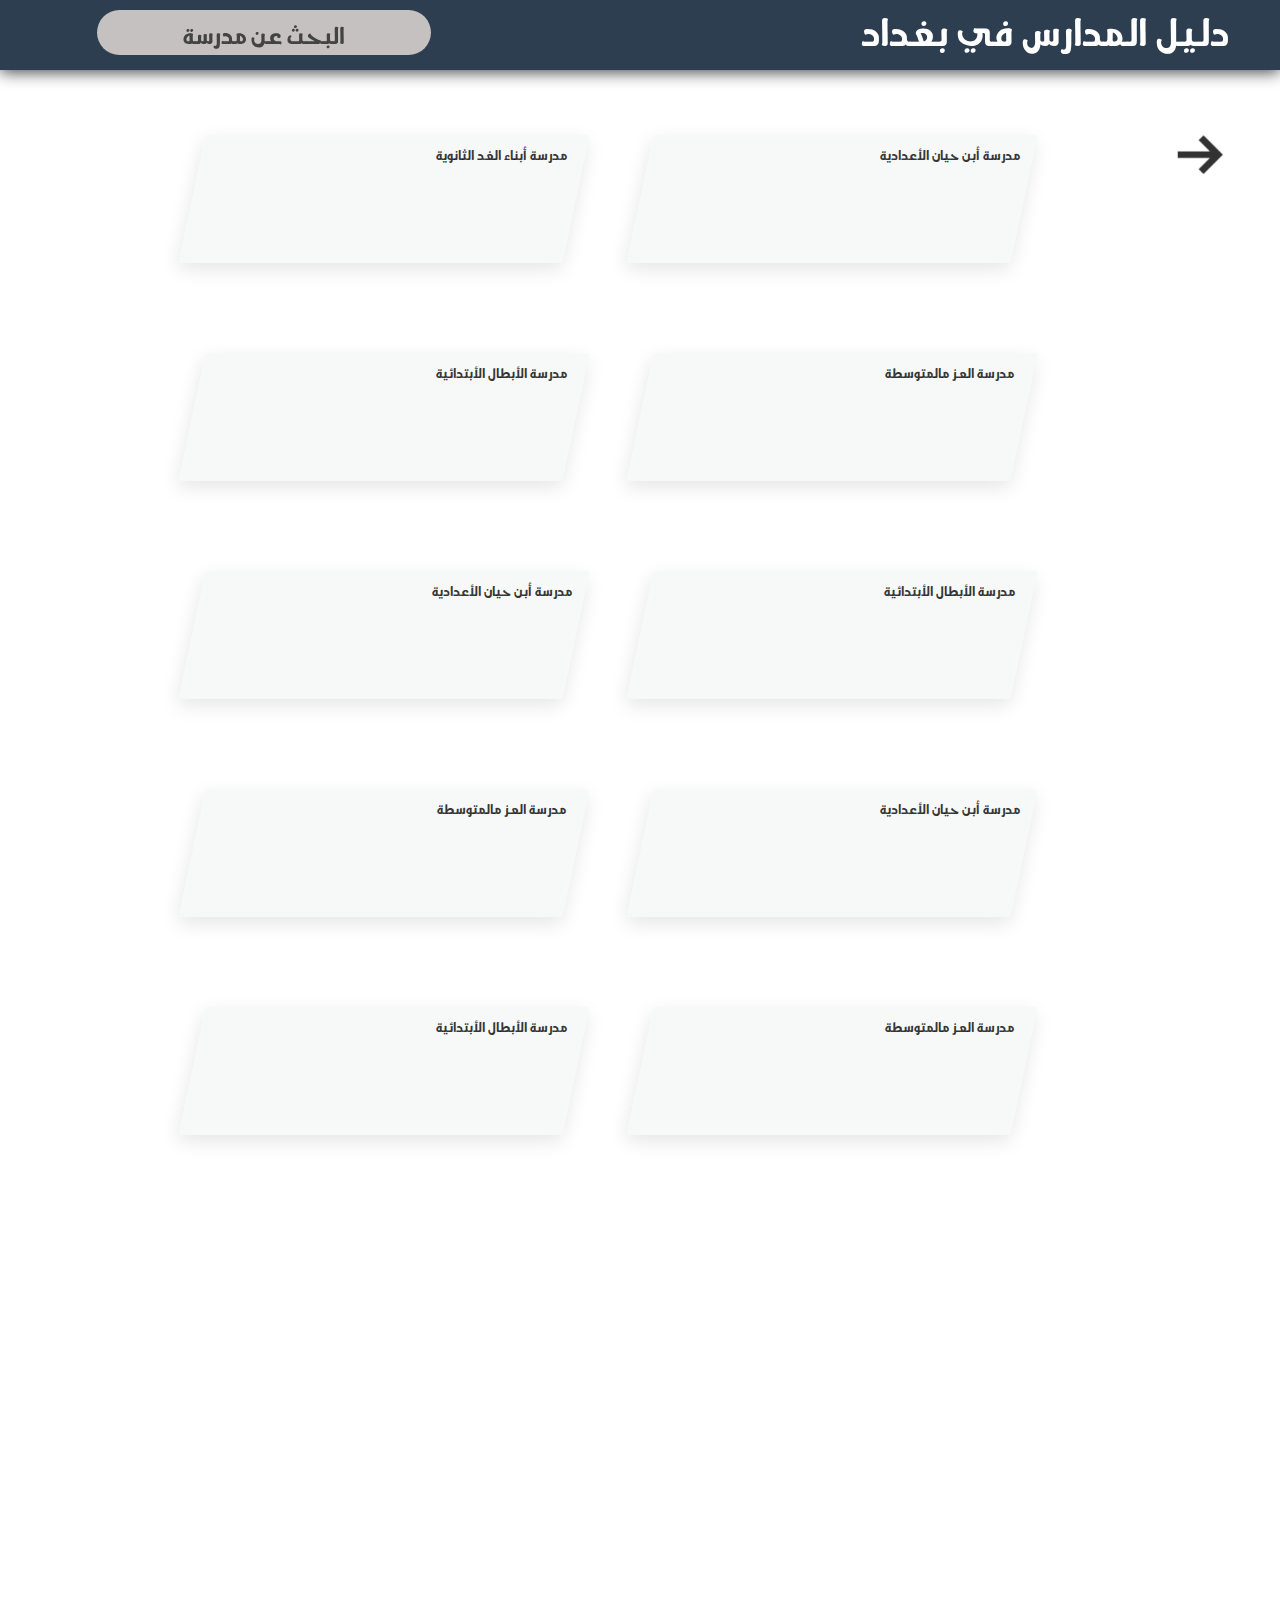
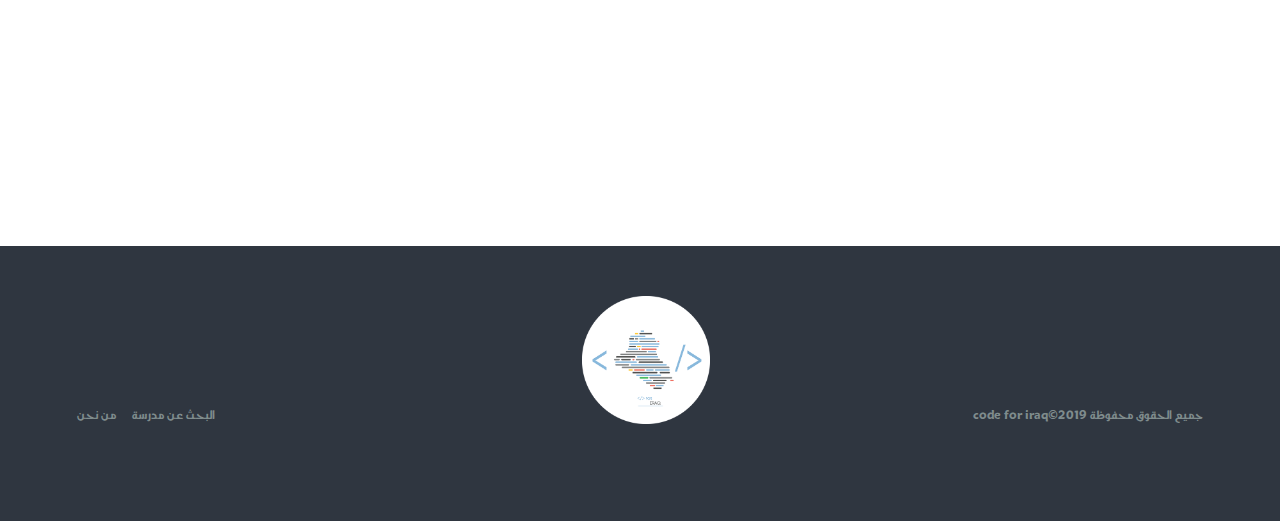
==== commit b2df051d: "solve rong" ====
--- a/table.html
+++ b/table.html
@@ -213,7 +213,7 @@
                             
                     </div>
         
-                    <div class="copyright"> code for iraq تصميم وتطوير بواسطة</div>
+                    <div class="copyright"> code for iraq&copy;جميع الحقوق محفوظة 2019</div>
         
                 </footer>
         
--- a/css/style.css
+++ b/css/style.css
@@ -43,7 +43,7 @@
 
 .header{
     height: 96vh;
-    background-image: linear-gradient(to right bottom,rgba(52, 73, 94,0.8), rgba(44, 62, 80,0.8)), url('/img/school.jpg');
+    background-image: linear-gradient(to right bottom,rgba(52, 73, 94,0.8), rgba(44, 62, 80,0.8)), url('../img/school.jpg');
     background-size: contain ;
     background-position: top;
     display: flex ;
@@ -564,7 +564,7 @@
 .icon-back{
     width: 7rem ;
     height: 7rem;
-    background-image: url('/img/left-arrow-dark') ;
+    background-image: url('../img/left-arrow-dark.png') ;
     background-size: cover;
     background-position: center ;
     transform: translateY(1rem) rotate(180deg);
@@ -576,7 +576,7 @@
     transform: translateY(-.2rem);
 }
 .re-load:hover .icon-back{
-    background-image: url('img/left-arrow\ -white') ;
+    background-image: url('../img/left-arrow\ -white.png') ;
 }
 
 
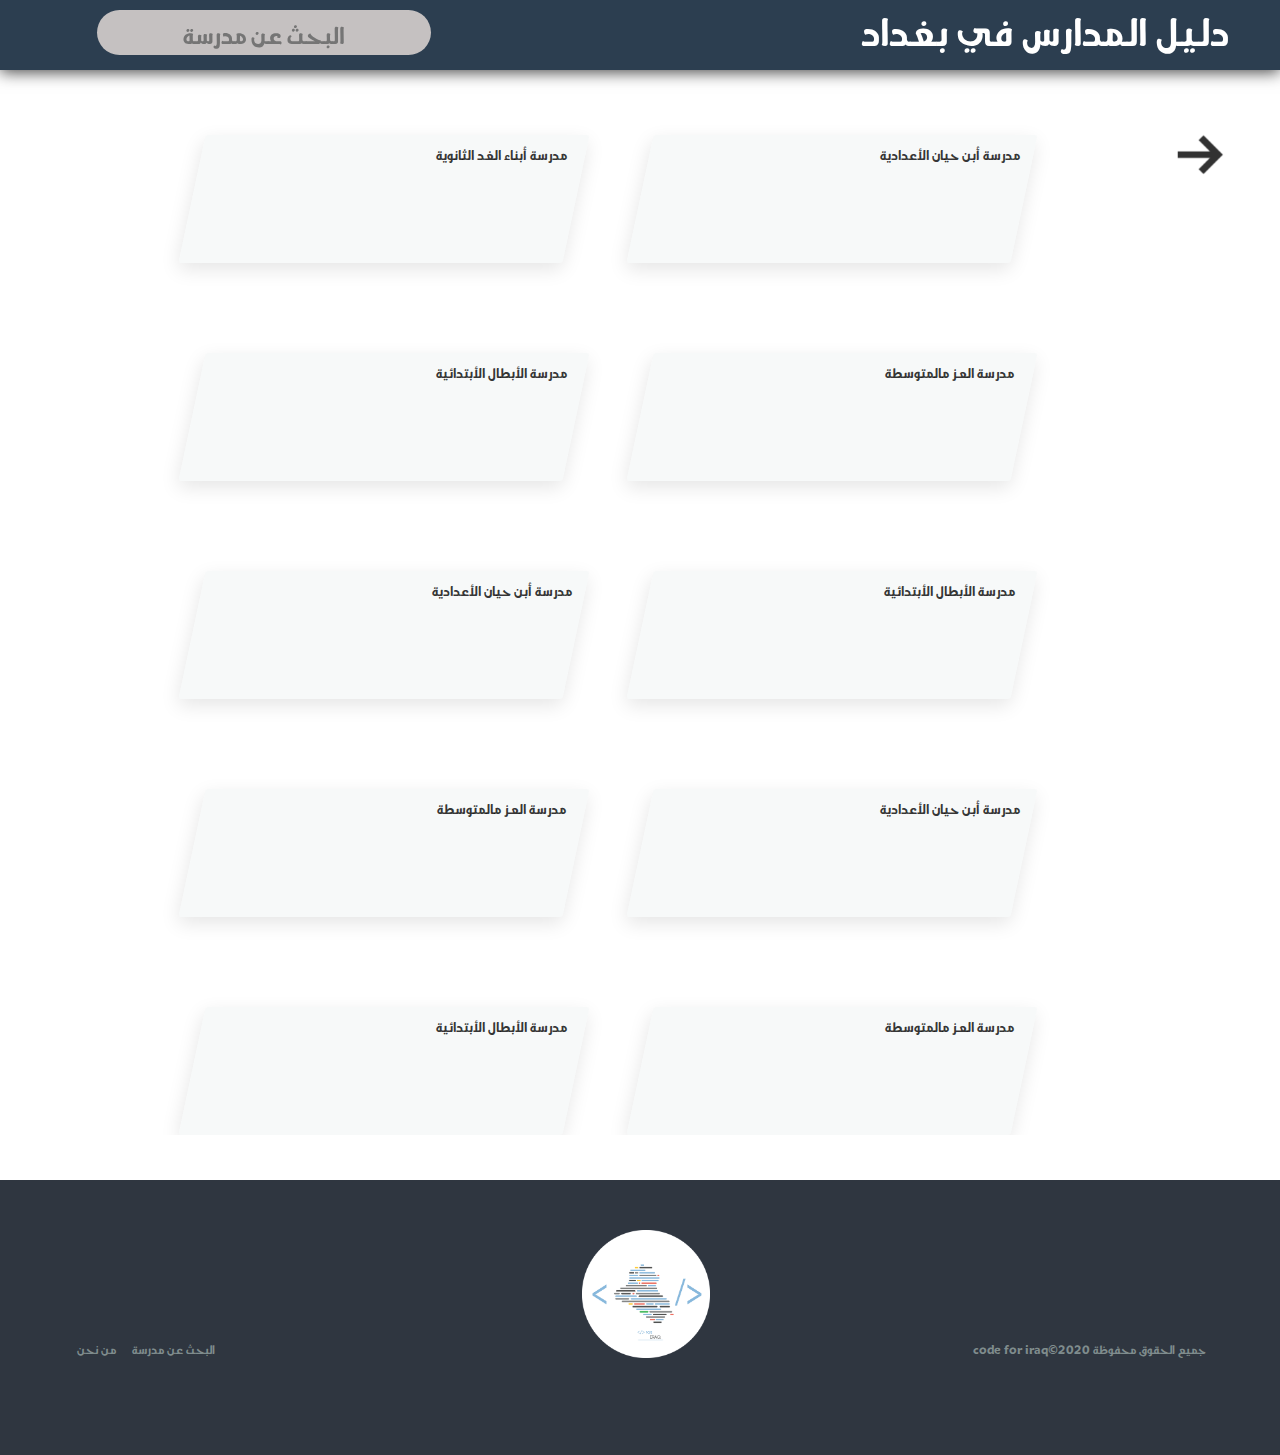
==== commit f04bde78: "add deatails and loation button" ====
--- a/table.html
+++ b/table.html
@@ -1,227 +1,287 @@
 <!DOCTYPE html>
-<html >
-    
-    <head>
-        <meta charset="utf-8">
-        <title>Baghdad Schools</title>
-        <link rel="stylesheet" href="css/style.css">
-        <link rel="stylesheet" href="css/font.css"> 
-
-
-    </head>
-
-
-    
-
-    
-    <body>
-
-            <div class=" re-load"  >
-             <a class="icon-back" href="index.html#school_search" >
-
-             </a>
-                </div>
-      <header class="header-2">
-            <div class=" ganeral_item">
-                    <form action="#" class="search">
-                            <input type="text" class="search__input" placeholder="البحث عن مدرسة">
-                    </form>
-                <span class="label">دليل المدارس في بغداد</span> 
-            </div>      
-            
-                
-            <div class="card_space">
+<html>
+
+<head>
+    <meta charset="utf-8">
+    <title>Baghdad Schools</title>
+    <link rel="stylesheet" href="css/style.css">
+    <link rel="stylesheet" href="css/font.css">
+
+
+</head>
+
+
+
+
+
+<body>
+
+    <div class=" re-load">
+        <a class="icon-back" href="index.html#school_search">
+
+        </a>
+    </div>
+    <header class="header-2">
+        <div class=" ganeral_item">
+            <form action="#" class="search">
+                <input type="text" class="search__input" placeholder="البحث عن مدرسة">
+            </form>
+            <span class="label">دليل المدارس في بغداد</span>
+        </div>
+
+
+        <div class="card_space">
             <div class="card-1 card ">
                 <span class="school_name"> مدرسة أبناء الغد الثانوية</span>
-                <div class="btn btn_blue btn-11">تفاصيل</div>
-                <div class="btn btn_blue btn-12"> عرض الموقع</div>
-
-                <div class="mapouter">
-                    <div class="gmap_canvas">
-                        <iframe  id="gmap_canvas" src="https://maps.google.com/maps?q=university%20of%20san%20francisco&t=&z=13&ie=UTF8&iwloc=&output=embed" frameborder="0" scrolling="no" marginheight="0" marginwidth="0">
-                        </iframe>
-            </div>
-        </div>
+                <div class="btn btn_blue btn-11"><a href="#popup">تفاصيل</a></div>
+                <div class="btn btn_blue btn-12"> <a target="_blank"
+                        href="https://www.google.com/maps?ll=37.776564,-122.450719&z=13&t=m&hl=ar&gl=US&mapclient=embed&cid=7662534396313860174">عرض
+                        الموقع</a></div>
+
+                <div class="mapouter">
+                    <div class="gmap_canvas">
+                        <iframe id="gmap_canvas"
+                            src="https://maps.google.com/maps?q=university%20of%20san%20francisco&t=&z=13&ie=UTF8&iwloc=&output=embed"
+                            frameborder="0" scrolling="no" marginheight="0" marginwidth="0">
+                        </iframe>
+                    </div>
+                </div>
+            </div>
+
+
+            <div class="card-1 card ">
+                <span class="school_name"> مدرسة أبن حيان الأعدادية</span>
+                <div class="btn btn_blue btn-11"><a href="#popup">تفاصيل</a></div>
+                <div class="btn btn_blue btn-12"> <a target="_blank"
+                        href="https://www.google.com/maps?ll=37.776564,-122.450719&z=13&t=m&hl=ar&gl=US&mapclient=embed&cid=7662534396313860174">عرض
+                        الموقع</a></div>
+
+                <div class="mapouter">
+                    <div class="gmap_canvas">
+                        <iframe id="gmap_canvas"
+                            src="https://maps.google.com/maps?q=university%20of%20san%20francisco&t=&z=13&ie=UTF8&iwloc=&output=embed"
+                            frameborder="0" scrolling="no" marginheight="0" marginwidth="0">
+                        </iframe>
+                    </div>
+                </div>
+            </div>
+
+            <div class="card">
+                <span class="school_name"> مدرسة الأبطال الأبتدائية</span>
+                <div class="btn btn_blue btn-11"><a href="#popup">تفاصيل</a></div>
+                <div class="btn btn_blue btn-12"> <a target="_blank"
+                        href="https://www.google.com/maps?ll=37.776564,-122.450719&z=13&t=m&hl=ar&gl=US&mapclient=embed&cid=7662534396313860174">عرض
+                        الموقع</a></div>
+
+                <div class="mapouter">
+                    <div class="gmap_canvas">
+                        <iframe id="gmap_canvas"
+                            src="https://maps.google.com/maps?q=university%20of%20san%20francisco&t=&z=13&ie=UTF8&iwloc=&output=embed"
+                            frameborder="0" scrolling="no" marginheight="0" marginwidth="0">
+                        </iframe>
+                    </div>
+                </div>
+            </div>
+
+            <div class="card">
+                <span class="school_name"> مدرسة العز مالمتوسطة</span>
+                <div class="btn btn_blue btn-11"><a href="#popup">تفاصيل</a></div>
+                <div class="btn btn_blue btn-12"> <a target="_blank"
+                        href="https://www.google.com/maps?ll=37.776564,-122.450719&z=13&t=m&hl=ar&gl=US&mapclient=embed&cid=7662534396313860174">عرض
+                        الموقع</a></div>
+
+                <div class="mapouter">
+                    <div class="gmap_canvas">
+                        <iframe id="gmap_canvas"
+                            src="https://maps.google.com/maps?q=university%20of%20san%20francisco&t=&z=13&ie=UTF8&iwloc=&output=embed"
+                            frameborder="0" scrolling="no" marginheight="0" marginwidth="0">
+                        </iframe>
+                    </div>
+                </div>
+            </div>
+
+            <div class="card">
+                <span class="school_name"> مدرسة أبن حيان الأعدادية</span>
+                <div class="btn btn_blue btn-11"><a href="#popup">تفاصيل</a></div>
+                <div class="btn btn_blue btn-12"> <a target="_blank"
+                        href="https://www.google.com/maps?ll=37.776564,-122.450719&z=13&t=m&hl=ar&gl=US&mapclient=embed&cid=7662534396313860174">عرض
+                        الموقع</a></div>
+
+                <div class="mapouter">
+                    <div class="gmap_canvas">
+                        <iframe id="gmap_canvas"
+                            src="https://maps.google.com/maps?q=university%20of%20san%20francisco&t=&z=13&ie=UTF8&iwloc=&output=embed"
+                            frameborder="0" scrolling="no" marginheight="0" marginwidth="0">
+                        </iframe>
+                    </div>
+                </div>
+            </div>
+
+            <div class="card">
+                <span class="school_name"> مدرسة الأبطال الأبتدائية</span>
+                <div class="btn btn_blue btn-11"><a href="#popup">تفاصيل</a></div>
+                <div class="btn btn_blue btn-12"> <a target="_blank"
+                        href="https://www.google.com/maps?ll=37.776564,-122.450719&z=13&t=m&hl=ar&gl=US&mapclient=embed&cid=7662534396313860174">عرض
+                        الموقع</a></div>
+
+                <div class="mapouter">
+                    <div class="gmap_canvas">
+                        <iframe id="gmap_canvas"
+                            src="https://maps.google.com/maps?q=university%20of%20san%20francisco&t=&z=13&ie=UTF8&iwloc=&output=embed"
+                            frameborder="0" scrolling="no" marginheight="0" marginwidth="0">
+                        </iframe>
+                    </div>
+                </div>
+            </div>
+
+            <div class="card">
+                <span class="school_name"> مدرسة العز مالمتوسطة</span>
+                <div class="btn btn_blue btn-11"><a href="#popup">تفاصيل</a></div>
+                <div class="btn btn_blue btn-12"> <a target="_blank"
+                        href="https://www.google.com/maps?ll=37.776564,-122.450719&z=13&t=m&hl=ar&gl=US&mapclient=embed&cid=7662534396313860174">عرض
+                        الموقع</a></div>
+
+                <div class="mapouter">
+                    <div class="gmap_canvas">
+                        <iframe id="gmap_canvas"
+                            src="https://maps.google.com/maps?q=university%20of%20san%20francisco&t=&z=13&ie=UTF8&iwloc=&output=embed"
+                            frameborder="0" scrolling="no" marginheight="0" marginwidth="0">
+                        </iframe>
+                    </div>
+                </div>
+            </div>
+
+            <div class="card">
+                <span class="school_name"> مدرسة أبن حيان الأعدادية</span>
+                <div class="btn btn_blue btn-11"><a href="#popup">تفاصيل</a></div>
+                <div class="btn btn_blue btn-12"> <a target="_blank"
+                        href="https://www.google.com/maps?ll=37.776564,-122.450719&z=13&t=m&hl=ar&gl=US&mapclient=embed&cid=7662534396313860174">عرض
+                        الموقع</a></div>
+
+                <div class="mapouter">
+                    <div class="gmap_canvas">
+                        <iframe id="gmap_canvas"
+                            src="https://maps.google.com/maps?q=university%20of%20san%20francisco&t=&z=13&ie=UTF8&iwloc=&output=embed"
+                            frameborder="0" scrolling="no" marginheight="0" marginwidth="0">
+                        </iframe>
+                    </div>
+                </div>
+            </div>
+
+            <div class="card">
+                <span class="school_name"> مدرسة الأبطال الأبتدائية</span>
+                <div class="btn btn_blue btn-11"><a href="#popup">تفاصيل</a></div>
+                <div class="btn btn_blue btn-12"> <a target="_blank"
+                        href="https://www.google.com/maps?ll=37.776564,-122.450719&z=13&t=m&hl=ar&gl=US&mapclient=embed&cid=7662534396313860174">عرض
+                        الموقع</a></div>
+
+                <div class="mapouter">
+                    <div class="gmap_canvas">
+                        <iframe id="gmap_canvas"
+                            src="https://maps.google.com/maps?q=university%20of%20san%20francisco&t=&z=13&ie=UTF8&iwloc=&output=embed"
+                            frameborder="0" scrolling="no" marginheight="0" marginwidth="0">
+                        </iframe>
+                    </div>
+                </div>
+            </div>
+
+            <div class="card">
+                <span class="school_name"> مدرسة العز مالمتوسطة</span>
+                <div class="btn btn_blue btn-11"><a href="#popup">تفاصيل</a></div>
+                <div class="btn btn_blue btn-12"><a target="_blank"
+                        href="https://www.google.com/maps?ll=37.776564,-122.450719&z=13&t=m&hl=ar&gl=US&mapclient=embed&cid=7662534396313860174">عرض
+                        الموقع</a> </div>
+                <div class="mapouter">
+                    <div class="gmap_canvas">
+                        <iframe id="gmap_canvas"
+                            src="https://maps.google.com/maps?q=university%20of%20san%20francisco&t=&z=13&ie=UTF8&iwloc=&output=embed"
+                            frameborder="0" scrolling="no" marginheight="0" marginwidth="0">
+                        </iframe>
+                    </div>
+                </div>
+            </div>
+        </div>
+    </header>
+
+    <div class="popup" id="popup">
+
+        <div class="popupwindow popupwindow-details">
+            <div class="exit">
+                <a href="#exit">
+                    <img class="exit_img" src="img/icon.png" alt="exit icon">
+                </a>
+            </div>
+            <div class="schol-details">
+                <h1>تفاصيل المدرسة</h1>
+                <ul>
+                    <li>الموقع: في البياع قرب شارع عشرين</li>
+                    <li>عدد الطلاب في الصف الواحد: 20</li>
+                    <li>تجهيزات البناية: جيدة</li>
+                </ul>
+            </div>
+
+
+            <iframe class="gps-popup"
+                src="https://maps.google.com/maps?q=university%20of%20san%20francisco&t=&z=13&ie=UTF8&iwloc=&output=embed"
+                frameborder="0" scrolling="no" marginheight="0" marginwidth="0">
+            </iframe>
+        </div>
+
     </div>
 
-           
-    <div class="card-1 card ">
-            <span class="school_name"> مدرسة أبن حيان الأعدادية</span>
-            <div class="btn btn_blue btn-11">تفاصيل</div>
-            <div class="btn btn_blue btn-12"> عرض الموقع</div>
-
-            <div class="mapouter">
-                <div class="gmap_canvas">
-                    <iframe  id="gmap_canvas" src="https://maps.google.com/maps?q=university%20of%20san%20francisco&t=&z=13&ie=UTF8&iwloc=&output=embed" frameborder="0" scrolling="no" marginheight="0" marginwidth="0">
-                    </iframe>
-        </div>
+    <div class="popup" id="popup-1">
+
+        <div class="popupwindow">
+            <div class="exit">
+                <a href="">
+                    <img class="exit_img" src="img/icon.png" alt="exit icon">
+                </a>
+            </div>
+
+
+            <p class="aboutus_p">
+
+
+                وهي مبادرةإنسانية غير ربحية تهدف الى خدمة المجتمع عن طريق البرمجة، تعتبر هذه المبادرة مبادرة تعليمية حقيقية ترعى المهتمين بتعلم تصميم وبرمجة تطبيقات الهاتف الجوال ومواقع الانترنت وبرامج الحاسوب والشبكات والاتصالات ونظم تشغيل الحاسوب باستخدام التقنيات
+                مفتوحة المصدر كما توفر لهم جميع الدروس التعليمية الازمة وبشكل مجاني تماما بل الاهم من ذلك تعتمد على مبدا المواطنة والمشاركة الفاعلة في تأسيس وبناء المجتمع تدعو هذه المبادرة جميع الطلبة والخريجين والهواة والاساتذة الجامعيين والمهتمين
+                مجال البرمجة وتقنيات المعلومات وكذلك الاختصاصات الأخرى السب التطوع والمشاركة الفعلية لأجل الاتقاء بواقع البلد, حيث تعتبر فرضة عظيمة اكتساب الخبرة والمهارة عن طريق تصميم وتنفيذ برامج وتطبيقات من شأنها خدمة المواطن وذلك ضمن مجاميع عمل
+                نشطة وفعالة يتعاون فيها جميع الافراد كفريق واحد تبادل الآراء والخبرات ويطرح الافكار ليتم مناقشتها وتطبيقها على أرض الواقع, كما تفتح المجال لجميع المواطنين العراقيين ومن جميع الاختصاصات الى المشاركة الفاعلة في هذه المشاريع لرفد .الفريق
+                بالخبرات والأفكار والآراء والمقترحات التي من شأنها خدمة المجتمع بأفضل ما يمكن
+
+            </p>
+
+            <img class="logo_img popup_logo" src="img/logo.png" alt="code for iraq logo">
+
+
+        </div>
+
     </div>
-</div>
-
-<div class="card">
-        <span class="school_name"> مدرسة الأبطال الأبتدائية</span>
-        <div class="btn btn_blue btn-11">تفاصيل</div>
-        <div class="btn btn_blue btn-12"> عرض الموقع</div>
-
-        <div class="mapouter">
-            <div class="gmap_canvas">
-                <iframe  id="gmap_canvas" src="https://maps.google.com/maps?q=university%20of%20san%20francisco&t=&z=13&ie=UTF8&iwloc=&output=embed" frameborder="0" scrolling="no" marginheight="0" marginwidth="0">
-                </iframe>
-    </div>
-</div>
-</div>
-
-<div class="card">
-        <span class="school_name"> مدرسة العز مالمتوسطة</span>
-        <div class="btn btn_blue btn-11">تفاصيل</div>
-        <div class="btn btn_blue btn-12"> عرض الموقع</div>
-
-        <div class="mapouter">
-            <div class="gmap_canvas">
-                <iframe  id="gmap_canvas" src="https://maps.google.com/maps?q=university%20of%20san%20francisco&t=&z=13&ie=UTF8&iwloc=&output=embed" frameborder="0" scrolling="no" marginheight="0" marginwidth="0">
-                </iframe>
-    </div>
-</div>
-</div>
-
-<div class="card">
-    <span class="school_name"> مدرسة أبن حيان الأعدادية</span>
-    <div class="btn btn_blue btn-11">تفاصيل</div>
-    <div class="btn btn_blue btn-12"> عرض الموقع</div>
-
-    <div class="mapouter">
-        <div class="gmap_canvas">
-            <iframe  id="gmap_canvas" src="https://maps.google.com/maps?q=university%20of%20san%20francisco&t=&z=13&ie=UTF8&iwloc=&output=embed" frameborder="0" scrolling="no" marginheight="0" marginwidth="0">
-            </iframe>
-</div>
-</div>
-</div>
-
-<div class="card">
-<span class="school_name"> مدرسة الأبطال الأبتدائية</span>
-<div class="btn btn_blue btn-11">تفاصيل</div>
-<div class="btn btn_blue btn-12"> عرض الموقع</div>
-
-<div class="mapouter">
-    <div class="gmap_canvas">
-        <iframe  id="gmap_canvas" src="https://maps.google.com/maps?q=university%20of%20san%20francisco&t=&z=13&ie=UTF8&iwloc=&output=embed" frameborder="0" scrolling="no" marginheight="0" marginwidth="0">
-        </iframe>
-</div>
-</div>
-</div>
-
-<div class="card">
-<span class="school_name"> مدرسة العز مالمتوسطة</span>
-<div class="btn btn_blue btn-11">تفاصيل</div>
-<div class="btn btn_blue btn-12"> عرض الموقع</div>
-
-<div class="mapouter">
-    <div class="gmap_canvas">
-        <iframe  id="gmap_canvas" src="https://maps.google.com/maps?q=university%20of%20san%20francisco&t=&z=13&ie=UTF8&iwloc=&output=embed" frameborder="0" scrolling="no" marginheight="0" marginwidth="0">
-        </iframe>
-</div>
-</div>
-</div>
-
-<div class="card">
-    <span class="school_name"> مدرسة أبن حيان الأعدادية</span>
-    <div class="btn btn_blue btn-11">تفاصيل</div>
-    <div class="btn btn_blue btn-12"> عرض الموقع</div>
-
-    <div class="mapouter">
-        <div class="gmap_canvas">
-            <iframe  id="gmap_canvas" src="https://maps.google.com/maps?q=university%20of%20san%20francisco&t=&z=13&ie=UTF8&iwloc=&output=embed" frameborder="0" scrolling="no" marginheight="0" marginwidth="0">
-            </iframe>
-</div>
-</div>
-</div>
-
-<div class="card">
-<span class="school_name"> مدرسة الأبطال الأبتدائية</span>
-<div class="btn btn_blue btn-11">تفاصيل</div>
-<div class="btn btn_blue btn-12"> عرض الموقع</div>
-
-<div class="mapouter">
-    <div class="gmap_canvas">
-        <iframe  id="gmap_canvas" src="https://maps.google.com/maps?q=university%20of%20san%20francisco&t=&z=13&ie=UTF8&iwloc=&output=embed" frameborder="0" scrolling="no" marginheight="0" marginwidth="0">
-        </iframe>
-</div>
-</div>
-</div>
-
-<div class="card">
-<span class="school_name"> مدرسة العز مالمتوسطة</span>
-<div class="btn btn_blue btn-11">تفاصيل</div>
-<div class="btn btn_blue btn-12"> عرض الموقع</div>
-
-<div class="mapouter">
-    <div class="gmap_canvas">
-        <iframe  id="gmap_canvas" src="https://maps.google.com/maps?q=university%20of%20san%20francisco&t=&z=13&ie=UTF8&iwloc=&output=embed" frameborder="0" scrolling="no" marginheight="0" marginwidth="0">
-        </iframe>
-</div>
-</div>
-</div>
-</div>
-        </header>
-
-        <div class="popup" id="popup">
-
-                <div class="popupwindow">
-                    <div class="exit" >
-                        <a href="#exit">
-                        <img class="exit_img" src="img/icon.png" alt="exit icon">
-                        </a>
-                    </div>
-        
-                   
-                    <p class="aboutus_p">
-                        
-                        
-                    وهي مبادرةإنسانية غير ربحية تهدف الى خدمة المجتمع 
-                    عن طريق البرمجة، تعتبر هذه المبادرة مبادرة تعليمية حقيقية ترعى المهتمين بتعلم تصميم وبرمجة تطبيقات الهاتف الجوال 
-                    ومواقع الانترنت وبرامج الحاسوب والشبكات والاتصالات ونظم تشغيل الحاسوب باستخدام التقنيات مفتوحة المصدر كما توفر لهم
-                    جميع الدروس التعليمية الازمة وبشكل مجاني تماما بل الاهم من ذلك تعتمد على مبدا المواطنة والمشاركة الفاعلة
-                    في تأسيس وبناء المجتمع تدعو هذه المبادرة جميع الطلبة والخريجين والهواة والاساتذة الجامعيين والمهتمين
-                    مجال البرمجة وتقنيات المعلومات وكذلك الاختصاصات الأخرى السب التطوع والمشاركة الفعلية لأجل الاتقاء 
-                    بواقع البلد, حيث تعتبر فرضة عظيمة اكتساب الخبرة والمهارة عن طريق تصميم وتنفيذ برامج وتطبيقات 
-                    من شأنها خدمة المواطن وذلك ضمن مجاميع عمل نشطة وفعالة يتعاون فيها جميع الافراد كفريق واحد
-                    تبادل الآراء والخبرات ويطرح الافكار ليتم مناقشتها وتطبيقها على أرض الواقع, كما تفتح المجال
-                    لجميع المواطنين العراقيين ومن جميع الاختصاصات الى المشاركة الفاعلة في هذه المشاريع لرفد 
-                    .الفريق بالخبرات والأفكار والآراء والمقترحات التي من شأنها خدمة المجتمع بأفضل ما يمكن 
-        
-                    </p>
-        
-                    <img class="logo_img popup_logo" src="img/logo.png" alt="code for iraq logo">
-        
-        
-                </div>
-        
-            </div>
-        
-            </main>
-                <footer class="footer">
-        
-                    <div class="footer_nav" >
-                        <ul >
-                                <li class="nav_item about_us_butom " ><a class="nav_item-b" id="popup" href="#popup" >من نحن</li>
-                                <li class="nav_item"> <a class="nav_item-b" href="index.html#school_search">البحث عن مدرسة</a> </li>
-                            </ul>
-        
-                    </div>
-                    <div class="logo">
-                            <img class="logo_img" src="img/logo.png" alt="code for iraq logo">
-                            
-                    </div>
-        
-                    <div class="copyright"> code for iraq&copy;جميع الحقوق محفوظة 2019</div>
-        
-                </footer>
-        
-               
-        
-
-        
-        <script src="js/javs.js"></script>
-
-    </body>
+
+    </main>
+    <footer class="footer">
+
+        <div class="footer_nav">
+            <ul>
+                <li class="nav_item about_us_butom "><a class="nav_item-b" id="popup" href="#popup-1">من نحن</li>
+                <li class="nav_item"> <a class="nav_item-b" href="index.html#school_search">البحث عن مدرسة</a> </li>
+            </ul>
+
+        </div>
+        <div class="logo">
+            <img class="logo_img" src="img/logo.png" alt="code for iraq logo">
+
+        </div>
+
+        <div class="copyright"> code for iraq&copy;جميع الحقوق محفوظة 2020</div>
+
+    </footer>
+
+
+
+
+
+    <script src="js/javs.js"></script>
+
+</body>
+
 </html>--- a/css/style.css
+++ b/css/style.css
@@ -1,377 +1,410 @@
-
-
 /*....................basic set .....................*/
+
+
 /*....................basic set .....................*/
+
+
 /*....................basic set .....................*/
+
 *,
 *::before,
 *::after {
-  margin: 0;
-  padding: 0;
-  box-sizing: inherit; 
-  user-select: none;
-}
+    margin: 0;
+    padding: 0;
+    box-sizing: inherit;
+    user-select: none;
+}
+
 html {
     box-sizing: border-box;
     font-size: 62.5%;
     font-family: 'AraJozoor-Regular';
-	src: url('font/AraJozoor-Regular.eot');
-	src: local('☺'), url('font/AraJozoor-Regular.woff') format('woff'), url('font/AraJozoor-Regular.ttf') format('truetype'), url('font/AraJozoor-Regular.svg') format('svg');
-	font-weight: normal;
+    src: url('font/AraJozoor-Regular.eot');
+    src: local('☺'), url('font/AraJozoor-Regular.woff') format('woff'), url('font/AraJozoor-Regular.ttf') format('truetype'), url('font/AraJozoor-Regular.svg') format('svg');
+    font-weight: normal;
     font-style: normal;
-    background-color: #fff ;
-}
-@media only screen and (max-width: 109.375em) { 
+    background-color: #fff;
+}
+
+@media only screen and (max-width: 1600px) {
     html {
-        font-size: 50% ;
-    }
-}
-
-@media only screen and (max-width: 1500px) { 
+        font-size: 50%;
+    }
+}
+
+@media only screen and (max-width: 1390px) {
     html {
-        font-size: 40% ;
-    }
-}
-
+        font-size: 45%;
+    }
+}
+@media only screen and (max-width: 1290px) {
+    html {
+        font-size: 40%;
+    }
+}
+
+@media only screen and (max-width: 1190px) {
+    html {
+        font-size: 35%;
+    }
+}
+
+
+@media only screen and (max-width: 1024px) {
+    html {
+        font-size: 30%;
+    }
+}
 
 
 
 
 /*....................header&section .....................*/
+
+
 /*....................header&section .....................*/
+
+
 /*....................header&section .....................*/
 
-.header{
+.header {
     height: 96vh;
-    background-image: linear-gradient(to right bottom,rgba(52, 73, 94,0.8), rgba(44, 62, 80,0.8)), url('../img/school.jpg');
-    background-size: contain ;
+    background-image: linear-gradient(to right bottom, rgba(52, 73, 94, 0.8), rgba(44, 62, 80, 0.8)), url('../img/school.jpg');
+    background-size: contain;
     background-position: top;
-    display: flex ;
+    display: flex;
     justify-content: center;
     overflow: hidden;
     position: relative;
     background-attachment: fixed;
 }
 
-.section-2{
-    margin: 4vh 2vw 0  2vw ;
-    border-radius: 3px ;
+.section-2 {
+    margin: 4vh 2vw 0 2vw;
+    border-radius: 3px;
     height: 105vh;
-    display: flex ;
+    display: flex;
     justify-content: center;
     overflow: hidden;
     position: relative;
-    background-color:rgba(236, 240, 241, 0.5);
-
-}
-
-.header-2{
-    width: 98vw ;
-    height: 200.1vh;
-    background-color: #fff ;
+    background-color: rgba(236, 240, 241, 0.5);
+}
+
+.header-2 {
+    width: 98vw;
+    height: auto;
+    background-color: #fff;
     position: relative;
     overflow: hidden;
 }
 
+
 /*....................index layout .....................*/
+
+
 /*....................index layout .....................*/
+
+
 /*....................index layout .....................*/
 
+
 /*....................header .....................*/
-.write-continer{
+
+.write-continer {
     position: relative;
-    margin-top: 30vh ;
-    color: #fff ;
-    font-size: 5rem ;
-    text-align: right ;  
-}
-
-@media only screen and (max-width: 109.375em) { 
-   .write-continer{
-      margin-top:35vh ;
-      font-size: 6rem ;
-
-}
-
-}
-
-.write-1{
-    margin: -5vh ;
-}
-
-.write-2{
-    margin-right: 2vw ;
-
-}
+    margin-top: 30vh;
+    color: #fff;
+    font-size: 5rem;
+    text-align: right;
+}
+
+@media only screen and (max-width: 109.375em) {
+    .write-continer {
+        margin-top: 35vh;
+        font-size: 6rem;
+    }
+}
+
+.write-1 {
+    margin: -5vh;
+}
+
+.write-2 {
+    margin-right: 2vw;
+}
+
+
 /*....................section-2 .....................*/
-
 
 .ganeral_item {
     height: 12rem;
     width: 100vw;
-    background-color: rgb(44, 62, 80) ;
-    margin-top: -1rem ;
-    padding: 0 ;
-    font-size: 5rem ;
-    color: #fff ;
-    text-align: right ;
+    background-color: rgb(44, 62, 80);
+    margin-top: -1rem;
+    padding: 0;
+    font-size: 5rem;
+    color: #fff;
+    text-align: right;
     position: fixed;
     top: 0;
-    z-index: 100 ;
-    box-shadow: 0px 2px 15px 0px rgba(0,0,0,0.75);;
-
-}
-
-
-.item{
-    display: flex ;
-    justify-content: center ;
-    position: absolute;
-}
-
-.item-2{
-    display: flex ;
-    justify-content: center;
-    top: 70vh ;
+    z-index: 100;
+    box-shadow: 0px 2px 15px 0px rgba(0, 0, 0, 0.75);
+    ;
+}
+
+.item {
+    display: flex;
+    justify-content: center;
+    position: absolute;
+}
+
+.item-2 {
+    display: flex;
+    justify-content: center;
+    top: 70vh;
     position: absolute;
 }
 
 .item-3 {
     display: flex;
-    text-align: center ;
-    justify-content: center;
-    position: absolute;
-    top: 82vh ;
-}
-
-.item-4{
-    display: flex ;
-    justify-content: center;
-    top: 57vh ;
+    text-align: center;
+    justify-content: center;
+    position: absolute;
+    top: 82vh;
+}
+
+.item-4 {
+    display: flex;
+    justify-content: center;
+    top: 57vh;
     position: absolute;
 }
 
 
 /*....................footer .....................*/
-.footer{
-    margin-top: 5vh ;
+
+.footer {
+    margin-top: 5vh;
     width: 100%;
     height: 275px;
-    background-color: #2f3640 ;
-    display: flex ;
-    justify-content: space-between ;
-}
-
-.logo{
-    margin-top: 50px ;
-
-}
-
-.logo_img{
+    background-color: #2f3640;
+    display: flex;
+    justify-content: space-between;
+}
+
+.logo {
+    margin-top: 50px;
+}
+
+.logo_img {
     height: 20rem;
 }
 
-.copyright{
-    
-    margin-top: 12% ;
-    margin-right: 8rem ;
-    width:20vw ;
-    font-size: 2rem ;
-    color: #7f8c8d ;
-}
-
-.footer_nav{
-    margin-top: 12% ;
-    margin-left: 10rem ;
-    width:20vw ;
-    font-size: 2rem ;
-    color: #7f8c8d ;
+.copyright {
+    margin-top: 12%;
+    margin-right: 8rem;
+    width: 20vw;
+    font-size: 2rem;
+    color: #7f8c8d;
+}
+
+.footer_nav {
+    margin-top: 12%;
+    margin-left: 10rem;
+    width: 20vw;
+    font-size: 2rem;
+    color: #7f8c8d;
     display: inline-block;
 }
-.nav_item{
-    display: inline-block ;
-    margin-left: 2rem ;
-    padding-bottom: 0 ;
-
-}
-
-.nav_item-b{
-     text-decoration: none ;
-     color: #7f8c8d ;
-     transition: all .4s  ;    
+
+.nav_item {
+    display: inline-block;
+    margin-left: 2rem;
+    padding-bottom: 0;
+}
+
+.nav_item-b {
+    text-decoration: none;
+    color: #7f8c8d;
+    transition: all .4s;
 }
 
 .nav_item-b:hover {
-    color: rgba(255, 255, 255, 0.836) ;
-    border-bottom: 3px solid rgba(255, 255, 255, 0.836)  ;
-}
-
-
+    color: rgba(255, 255, 255, 0.836);
+    border-bottom: 3px solid rgba(255, 255, 255, 0.836);
+}
 
 
 /*....................contents .....................*/
+
+
 /*....................contents .....................*/
+
+
 /*....................contents .....................*/
 
+
 /*....................btn.....................*/
 
 .btn {
     position: absolute;
-    font-size: 4.5rem ;
-    color: #fff ;
+    font-size: 4.5rem;
+    color: #fff;
     cursor: pointer;
-    border-radius: 7px ;
-    text-align: center ;
-    text-decoration: none;    
+    border-radius: 7px;
+    text-align: center;
+    text-decoration: none;
     overflow: hidden;
 }
 
-
 .btn::before {
-    content: "" ;
+    content: "";
     width: 0;
     height: 100%;
     position: absolute;
-    top: 50% ;
+    top: 50%;
     left: 50%;
-    transform: translate(-50% , -50%) ;
+    transform: translate(-50%, -50%);
     border-radius: 10px;
-    z-index: -1 ;
-    background-color: #fff ;
-    transition: all .4s  ease-out ;    
-    
+    z-index: -1;
+    background-color: #fff;
+    transition: all .4s ease-out;
 }
 
 .btn:hover::before {
-    width: 110%;
-}
-
-.btn_blue{
-    background-color: rgba(44, 62, 80,0.9) ;
-    padding: 0 ;
+    width: 120%;
+    height: 120%;
+}
+
+.btn a{
+    text-decoration: none;
+    color: inherit;
+}
+
+.btn_blue {
+    background-color: rgba(44, 62, 80, 0.9);
+    padding: 0;
     height: 10rem;
     width: 27.5rem;
-    transition: all 0.4s ;
-}
-
-.btn_orange{
-    background-color: rgba(230, 125, 34, 0.9) ;
+    transition: all 0.4s;
+}
+
+.btn_orange {
+    background-color: rgba(230, 125, 34, 0.9);
     height: 12rem;
     width: 33rem;
 }
 
-
 .btn_orange:hover,
-.btn_orange:visited
-{
-
-    box-shadow: 2px 2px 6px rgba(166, 207, 248, 0.9);
+.btn_orange:visited {
     transform: translateY(-3px);
-    color:rgb(31, 31, 31);
-    transition: all 0.4s ;
-        
+    color: rgb(31, 31, 31);
+    transition: all 0.4s;
 }
 
 .btn_blue:hover {
-    box-shadow: 2px 2px 8px rgba(230, 125, 34, 0.3);
     transform: translateY(-3px);
-    transition: all 0.4s ;
-    color:rgb(31, 31, 31);
-
-}
-
-
-      
-
-.btn-1{
-    top: 10vh ;
-}
-.btn-2{
-    top: 26vh ;
-    left:2vw ;
-}
-.btn-3{
-    top: 26vh ;
-    right:2vw ;
-}
-.btn-4{
-    top: 42vh ;
-}
-
-.btn-5{
+    transition: all 0.4s;
+    color: rgb(31, 31, 31);
+}
+
+.btn-1 {
+    top: 10vh;
+}
+
+.btn-2 {
+    top: 26vh;
+    left: 2vw;
+}
+
+.btn-3 {
+    top: 26vh;
+    right: 2vw;
+}
+
+.btn-4 {
+    top: 42vh;
+}
+
+.btn-5 {
     left: 50vw;
 }
-.btn-6{
-    right:50vw ;
-}
-.btn-14{
-    right:50vw ;
-}
-.btn-13{
-    left:50vw ;
-}
-.btn-7{
+
+.btn-6 {
+    right: 50vw;
+}
+
+.btn-14 {
+    right: 50vw;
+}
+
+.btn-13 {
     left: 50vw;
-
-}
-.btn-8{
-    border-radius: 150px ;
-    opacity: 0 ;
-}
-.btn-9{
+}
+
+.btn-7 {
+    left: 50vw;
+}
+
+.btn-8 {
+    border-radius: 150px;
+    opacity: 0;
+}
+
+.btn-9 {
     right: 50vw;
-
-
 }
 
 .btn-11,
-.btn-12{
- width: .00005px;
- height:.00005px;
- font-size: 0rem ;
- position: absolute ;
-}
-
-.btn-11{
-    top: 2rem ;
+.btn-12 {
+    width: .00005px;
+    height: .00005px;
+    font-size: 0rem;
+    position: absolute;
+}
+
+.btn-11 {
+    top: 2rem;
     left: 17rem;
 }
 
-.btn-12{
-    top: 2rem ;
+.btn-12 {
+    top: 2rem;
     left: 5rem;
 }
-@media only screen and (max-width: 1000px) { 
-    .btn-11{
-        top: 2rem ;
+
+@media only screen and (max-width: 1000px) {
+    .btn-11 {
+        top: 2rem;
         left: 15rem;
     }
-    
-    .btn-12{
-        top: 2rem ;
+    .btn-12 {
+        top: 2rem;
         left: 2rem;
     }
 }
-.btn-10{
+
+.btn-10 {
     right: 10vw;
     height: 7rem;
-    width: 19.25rem ;
-    font-size: 3rem ;
+    width: 19.25rem;
+    font-size: 3rem;
 }
 
 
 /*....................search.....................*/
-.search{
-    position: absolute;
-    display: inline ;
-    top:  0 ;
-    left: 1vw ;
+
+.search {
+    position: absolute;
+    display: inline;
+    top: 0;
+    left: 1vw;
 }
 
 .search__input {
-    font-family: inherit ;
+    font-family: inherit;
     font-size: 100%;
-    color: rgb(54, 52, 52); 
+    color: rgb(54, 52, 52);
     background-color: rgb(197, 193, 193);
     border: none;
     padding: 2rem 2rem;
@@ -380,120 +413,122 @@
     height: 7rem;
     text-align: center;
     transition: all .4s;
-
-}
+}
+
 .search__input:focus {
-      outline: none;
-      width: 100%;
-      background-color: rgb(255, 255, 255);
-      text-align: right;
-
- }
+    outline: none;
+    width: 100%;
+    background-color: rgb(255, 255, 255);
+    text-align: right;
+}
+
 .search__input::-webkit-input-placeholder {
-    font-size: 80% ;
-    color: rgb(68, 67, 67); 
-
-}
-
-.search__input_big{
+    font-size: 80%;
+    [] color: rgb(68, 67, 67);
+}
+
+.search__input_big {
     width: 125%;
     height: 7.5rem;
-    font-size: 6rem ;
-}
-
-.search_big{
+    font-size: 6rem;
+}
+
+.search_big {
     top: 60vh;
     left: 50%;
-    transform: translate(-65% ,-65%);
-}
-
-@media only screen and (max-height: 750px) { 
-    .search_big{
+    transform: translate(-65%, -65%);
+}
+
+@media only screen and (max-height: 750px) {
+    .search_big {
         top: 70vh;
-      
-    }
-}
-
-
-.search__input_big:focus { outline: none;
+    }
+}
+
+.search__input_big:focus {
+    outline: none;
     width: 150%;
-    transform: translatey(-1rem) ;
-    transform: translateX(-3rem) ;
-}
+    transform: translatey(-1rem);
+    transform: translateX(-3rem);
+}
+
+
 /*....................label.....................*/
 
-.label{
-    position: absolute;
-    top:  -2rem ;
-    right: 8rem ;
-    display: inline ;
-    font-size: 130% ;
-
-}
-.show_select{
-    display: flex;
-    text-align: center ;
-    justify-content: center;
-    position: absolute;
-    top: 94vh ;
-}
-
-.show_select-text{
-   position: absolute;
-   left:0vw;
-   height: 7vh;
-   width: 30vw ;
-   background-color: #fff ;
-   color: inherit ;
-   font-family: inherit ;
-   font-size: inherit ;
-   border-radius: 10px ;
-   text-align: center ;
+.label {
+    position: absolute;
+    top: -2rem;
+    right: 8rem;
+    display: inline;
+    font-size: 130%;
+}
+
+.show_select {
+    display: flex;
+    text-align: center;
+    justify-content: center;
+    position: absolute;
+    top: 94vh;
+}
+
+.show_select-text {
+    position: absolute;
+    left: 0vw;
+    height: 7vh;
+    width: 30vw;
+    background-color: #fff;
+    color: inherit;
+    font-family: inherit;
+    font-size: inherit;
+    border-radius: 10px;
+    text-align: center;
     font-size: 250%;
 }
 
+
 /*....................card.....................*/
-.card_space{
-    width: 70vw ;
-    display: flex ;
-    margin-left: 10vw ;
-    justify-content: center ;
-    text-align: center ;
-    flex-wrap: wrap ;
-
-}
-
-.card{
+
+.card_space {
+    width: 70vw;
+    display: flex;
+    margin-left: 10vw;
+    justify-content: center;
+    text-align: center;
+    flex-wrap: wrap;
+}
+
+.card {
     position: relative;
-    margin-top:10vh ;
-    margin-left: 5vw ;
-    width: 30vw ;
+    margin-top: 10vh;
+    margin-left: 5vw;
+    width: 30vw;
     height: 20rem;
-    background-color: rgba(236, 240, 241, 0.418) ;
-    border-radius: 3px ;
-    box-shadow: 0 1rem 3rem rgba(0,0,0,0.1);
+    background-color: rgba(236, 240, 241, 0.418);
+    border-radius: 3px;
+    box-shadow: 0 1rem 3rem rgba(0, 0, 0, 0.1);
     transform: skewX(-12deg);
 }
 
-.card-1{
-    margin-top:15vh !important ;
-}
-.school_name{
-    color: rgba(0, 0, 0, 0.8) ;
-    position: absolute ;
-    top: .25rem ;
-    right: 1rem ;
+.card-1 {
+    margin-top: 15vh !important;
+}
+
+.school_name {
+    color: rgba(0, 0, 0, 0.8);
+    position: absolute;
+    top: .25rem;
+    right: 1rem;
     font-size: 2.3rem;
-    font-weight: 100 ;
-    height: 30% ;
-    width: 40% ;
+    font-weight: 100;
+    height: 30%;
+    width: 40%;
     transform: skewX(12deg);
-    text-align: center ;
-    transition: color .6s ;
+    text-align: center;
+    transition: color .6s;
     overflow: hidden;
-    
-}
-.school_name::before{
+}
+
+.school_name::before {
     content: "";
     position: absolute;
     top: 0;
@@ -501,191 +536,192 @@
     height: 100%;
     width: 3px;
     border-radius: 10px;
-    background-color:rgb(230, 125, 34);
+    background-color: rgb(230, 125, 34);
     transform: scaleY(0);
-    z-index: -1 ;
-    transition: transform .2s,
-                width .4s cubic-bezier(1,0,0,1) .2s,
-                background-color .1s;
-               
-
-}
-.card:hover .school_name::before{
+    z-index: -1;
+    transition: transform .2s, width .4s cubic-bezier(1, 0, 0, 1) .2s, background-color .1s;
+}
+
+.card:hover .school_name::before {
     transform: scaleY(1);
-    width: 100% ;
-}
-.card:hover .school_name{
-    color: #fff ;
+    width: 100%;
+}
+
+.card:hover .school_name {
+    color: #fff;
 }
 
 .card:hover .btn-11,
-.card:hover .btn-12
-{
-    width: 10rem ;
-    height:auto;
-    font-size: 2rem ;
-    border-radius: 10px ;
-
-}
-
-/*GPS OF SCHOOL*/
-.mapouter{position:relative;
-    position: absolute ;
-    top: 7.9rem ;
-    height:13.5rem;
-    width:99%;
-    border-radius: 5px ;
-
-}
-   
+.card:hover .btn-12 {
+    width: 10rem;
+    height: auto;
+    font-size: 2rem;
+    border-radius: 10px;
+}
+
+
+/*.........GPS OF SCHOOL..........*/
+
+.mapouter {
+    position: relative;
+   margin-top: 7.5rem;
+    width: auto;
+    height: auto;
+    border-radius: 5px;
+}
+
 #gmap_canvas {
-    overflow:hidden;
-        background:none!important;
-        height:13.5rem;
-        width:99%;
-}
+    overflow: hidden;
+    background: none!important;
+    width: 99%;
+    height: 12.2rem;
+}
+
+.gps-popup{
+    height: 30rem;
+    width: 100%;
+}
+
 /*....................back-icon.....................*/
 
-.re-load{
-    width: 9rem ;
+.re-load {
+    width: 9rem;
     height: 9rem;
     position: fixed;
-    border-radius: 100rem ;
-    top: 14% ;
-    right:4% ;
-    z-index: 1000 ;
-    transition:all   0.4s ;
-    display: flex ;
-    justify-content: center ; 
-    text-align: center ;
-    transition: all 0.4s ;
-
-}
-.icon-back{
-    width: 7rem ;
+    border-radius: 100rem;
+    top: 14%;
+    right: 4%;
+    z-index: 1000;
+    transition: all 0.4s;
+    display: flex;
+    justify-content: center;
+    text-align: center;
+    transition: all 0.4s;
+}
+
+.icon-back {
+    width: 7rem;
     height: 7rem;
-    background-image: url('../img/left-arrow-dark.png') ;
+    background-image: url('../img/left-arrow-dark.png');
     background-size: cover;
-    background-position: center ;
+    background-position: center;
     transform: translateY(1rem) rotate(180deg);
-    transition: all 0.4s ;
-}
-
-.re-load:hover{
-    background-color: rgb(230, 125, 34) ;
+    transition: all 0.4s;
+}
+
+.re-load:hover {
+    background-color: rgb(230, 125, 34);
     transform: translateY(-.2rem);
 }
-.re-load:hover .icon-back{
-    background-image: url('../img/left-arrow\ -white.png') ;
-}
-
+
+.re-load:hover .icon-back {
+    background-image: url('../img/left-arrow\ -white.png');
+}
 
 
 /*....................popup-window.....................*/
 
-
-.popup{
+.popup {
     opacity: 0;
-    z-index: -1000 ;
+    z-index: -1000;
     position: fixed;
-    top: 0 ;
+    top: 0;
     height: 100vh;
-    width: 100vw ;
-    background-color:rgba(45, 52, 54,.9);
-    display: flex ;
-    justify-content: center ;
-    text-align: center ;
-    transition: all .1s  ;
-}
-
-.popupwindow{
+    width: 100vw;
+    background-color: rgba(45, 52, 54, .9);
+    display: flex;
+    justify-content: center;
+    text-align: center;
+    transition: all .1s;
+}
+
+.popupwindow {
     position: absolute;
     top: 50%;
     transform: scale(.0005) translatey(-50%);
-    z-index: 10000 ;
+    z-index: 10000;
     height: auto;
-    width: 70vw ;
-    background-color: #fff ;
-    color: black ;
-    text-align: right ;
-    font-size: 2rem ;
-    padding: 15rem 14rem 0rem 10rem ;
-    box-shadow: 0px 2px 6px  rgba(0, 0, 0, 0.8) ;
-    border-radius: 4px ;
-    transition:  .4s .3s;
-}
-
-.exit{
-    position: absolute;
-    top:3rem ;
-    right: 3rem ;
-    border-radius: 1000rem ;
-    height: 2.8rem ;
-    width: 2.8rem ;
-    transition: all .4s ;
-}
-
-.exit:hover{
-    background-color:  rgba(230, 125, 34, 0.8);
+    width: 70vw;
+    background-color: #fff;
+    color: black;
+    text-align: right;
+    font-size: 2rem;
+    padding: 15rem 14rem 0rem 10rem;
+    box-shadow: 0px 2px 6px rgba(0, 0, 0, 0.8);
+    border-radius: 4px;
+    transition: .4s .3s;
+}
+
+.popupwindow-details{
+    padding: 10rem 0 0 0;
+
+}
+
+.exit {
+    position: absolute;
+    top: 3rem;
+    right: 3rem;
+    border-radius: 1000rem;
+    height: 2.8rem;
+    width: 2.8rem;
+    transition: all .4s;
+}
+
+.exit:hover {
+    background-color: rgba(230, 125, 34, 0.8);
     transform: translatey(-3px);
-    box-shadow: 4px 10px 10px 0px rgba(0,0,0,0.75);;
-}
-
-.exit_img{
-    height: 3.5rem ;
-    width: 3.5rem ;
+    box-shadow: 4px 10px 10px 0px rgba(0, 0, 0, 0.75);
+    ;
+}
+
+.exit_img {
+    height: 3.5rem;
+    width: 3.5rem;
     transform: translatey(-3px);
-    transition: all .4s ;
-}
-
-.exit_img:hover{
+    transition: all .4s;
+}
+
+.exit_img:hover {
     transform: translatey(-3px);
 }
-.popup_logo{
-    position: absolute;
-    top: -7rem ;
-    left: 50% ;
+
+.popup_logo {
+    position: absolute;
+    top: -7rem;
+    left: 50%;
     transform: translateX(-50%);
-    z-index: -1 ;
-    transition: all .4s ;
-}
-.popup:target{
+    z-index: -1;
+    transition: all .4s;
+}
+
+.popup:target {
     opacity: 1;
-    z-index: 1000 ;
-
+    z-index: 1000;
 }
 
 .popup:target .popupwindow {
     transform: scale(1) translatey(-50%);
-
-}
-.popup_logo:hover{
+}
+
+
+.popup_logo:hover {
     animation: logo_inmation .8s infinite ease-out;
-    
-}
+}
+
+.schol-details{
+    margin:0 5rem 3rem 0;
+}
+
+
 
 @keyframes logo_inmation {
-
-0%{
-    transform: scale(1) translate(0 ,0) translatex(-50%);
-}
-
-50%{
-    transform: scale(1.05) translate(4px ,-4px) translatex(-50%);
-
-}
-
-100%{
-    transform: scale(1.001) translate(.11px ,-.11px) translatex(-50%);
-}
-
-}
-
-
-
-
-
-
-
-
-
+    0% {
+        transform: scale(1) translate(0, 0) translatex(-50%);
+    }
+    50% {
+        transform: scale(1.05) translate(4px, -4px) translatex(-50%);
+    }
+    100% {
+        transform: scale(1.001) translate(.11px, -.11px) translatex(-50%);
+    }
+}